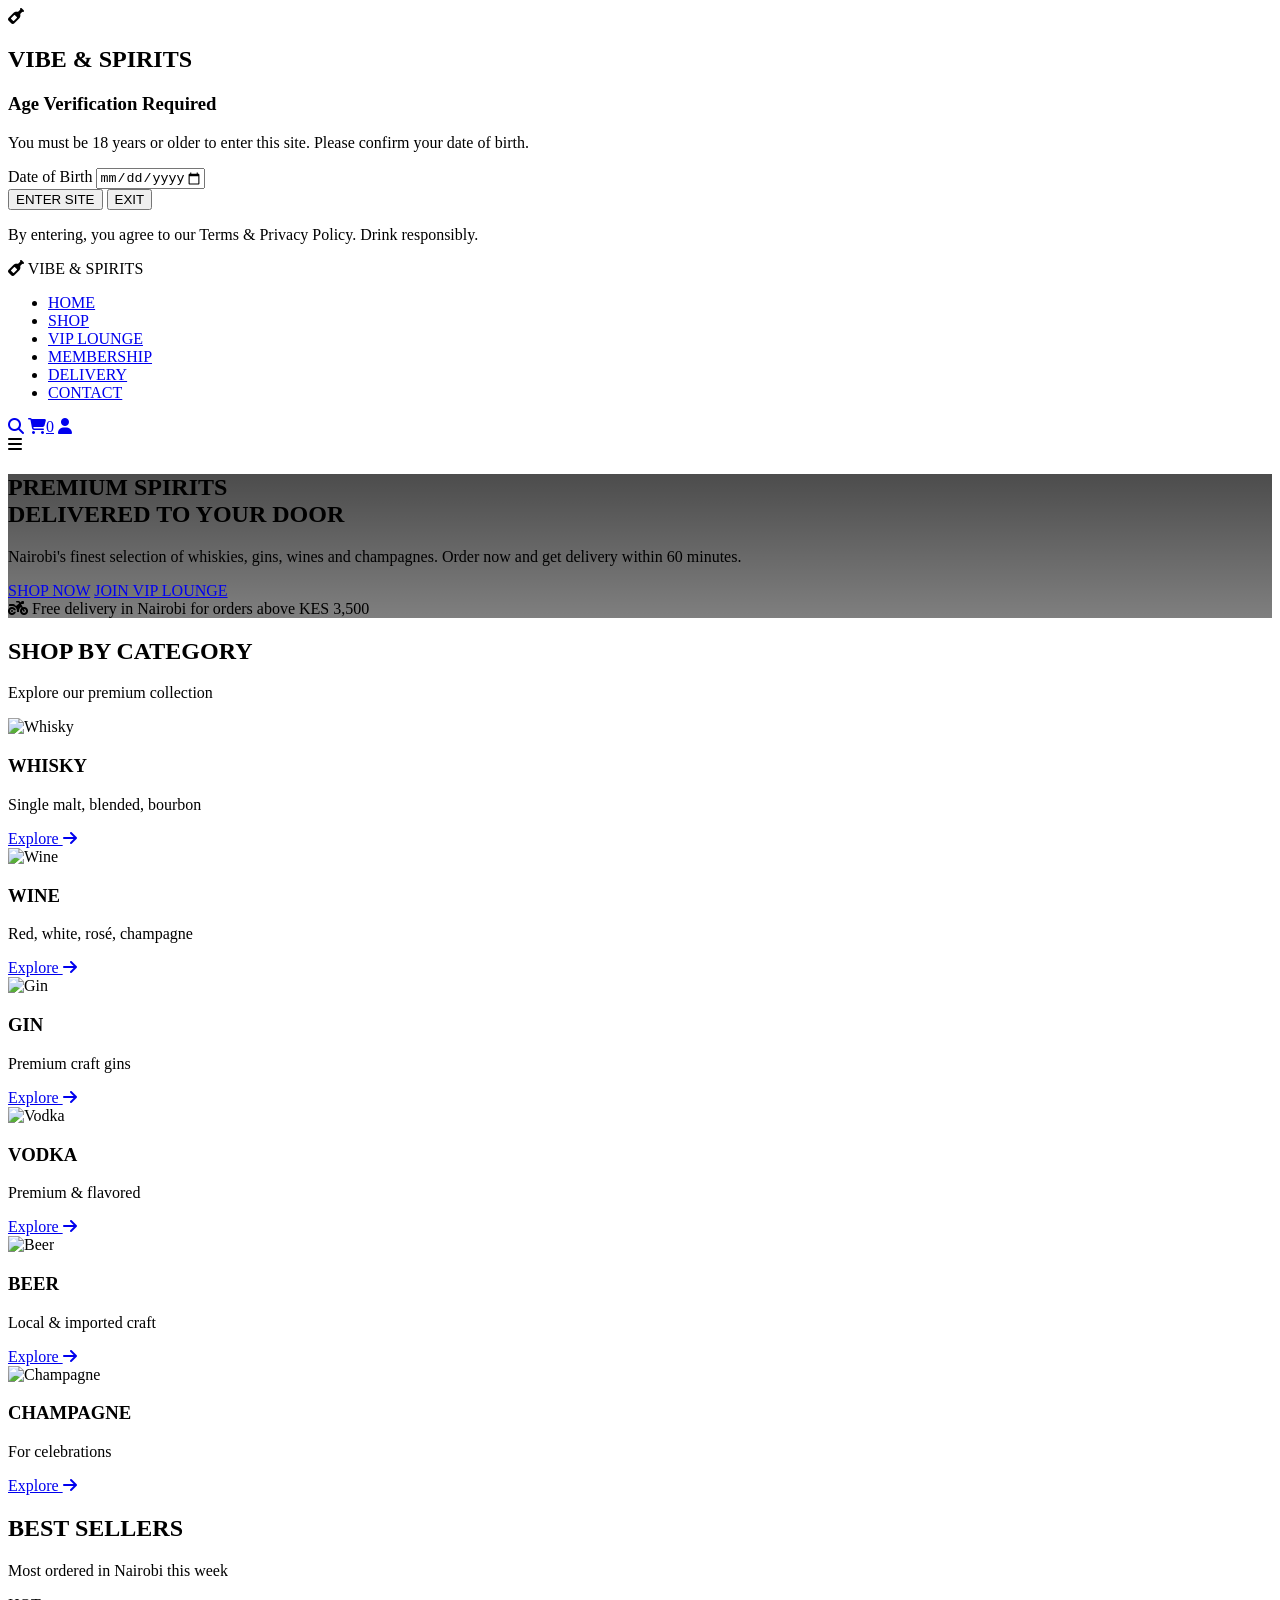
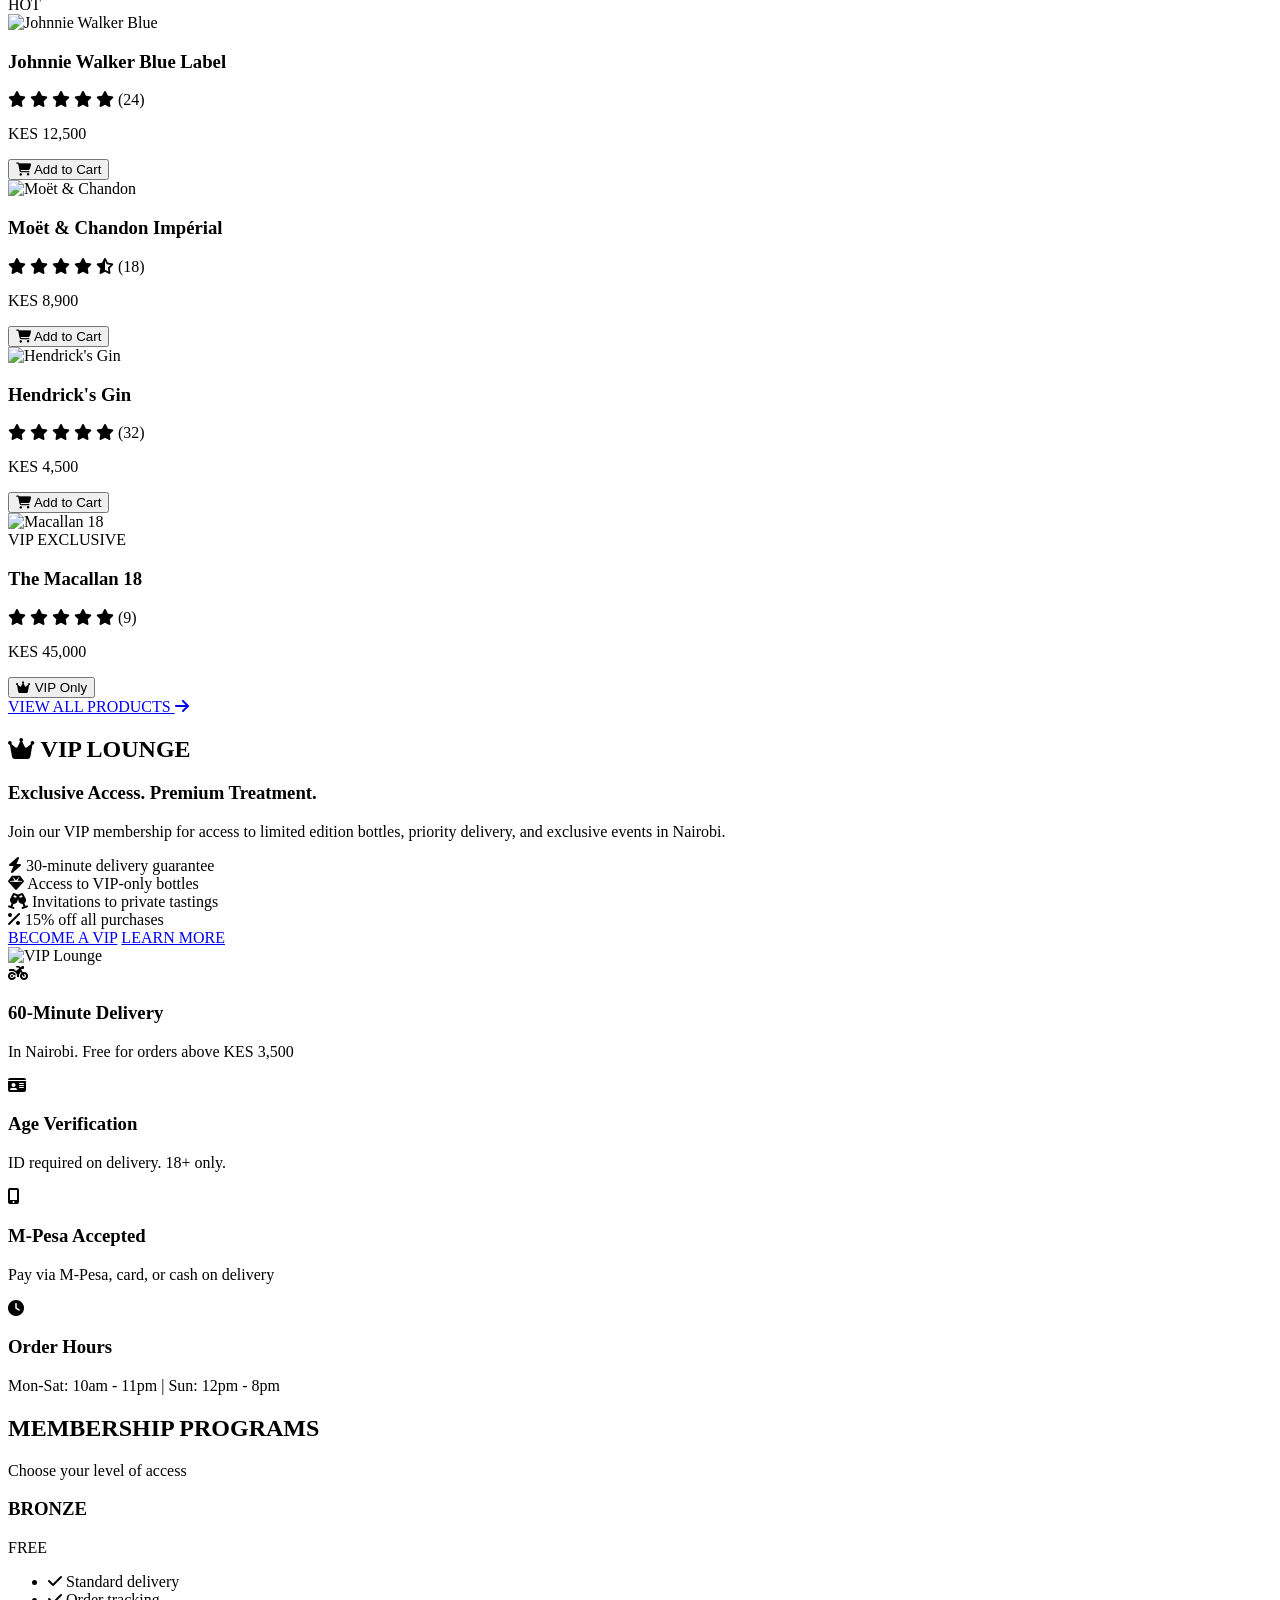
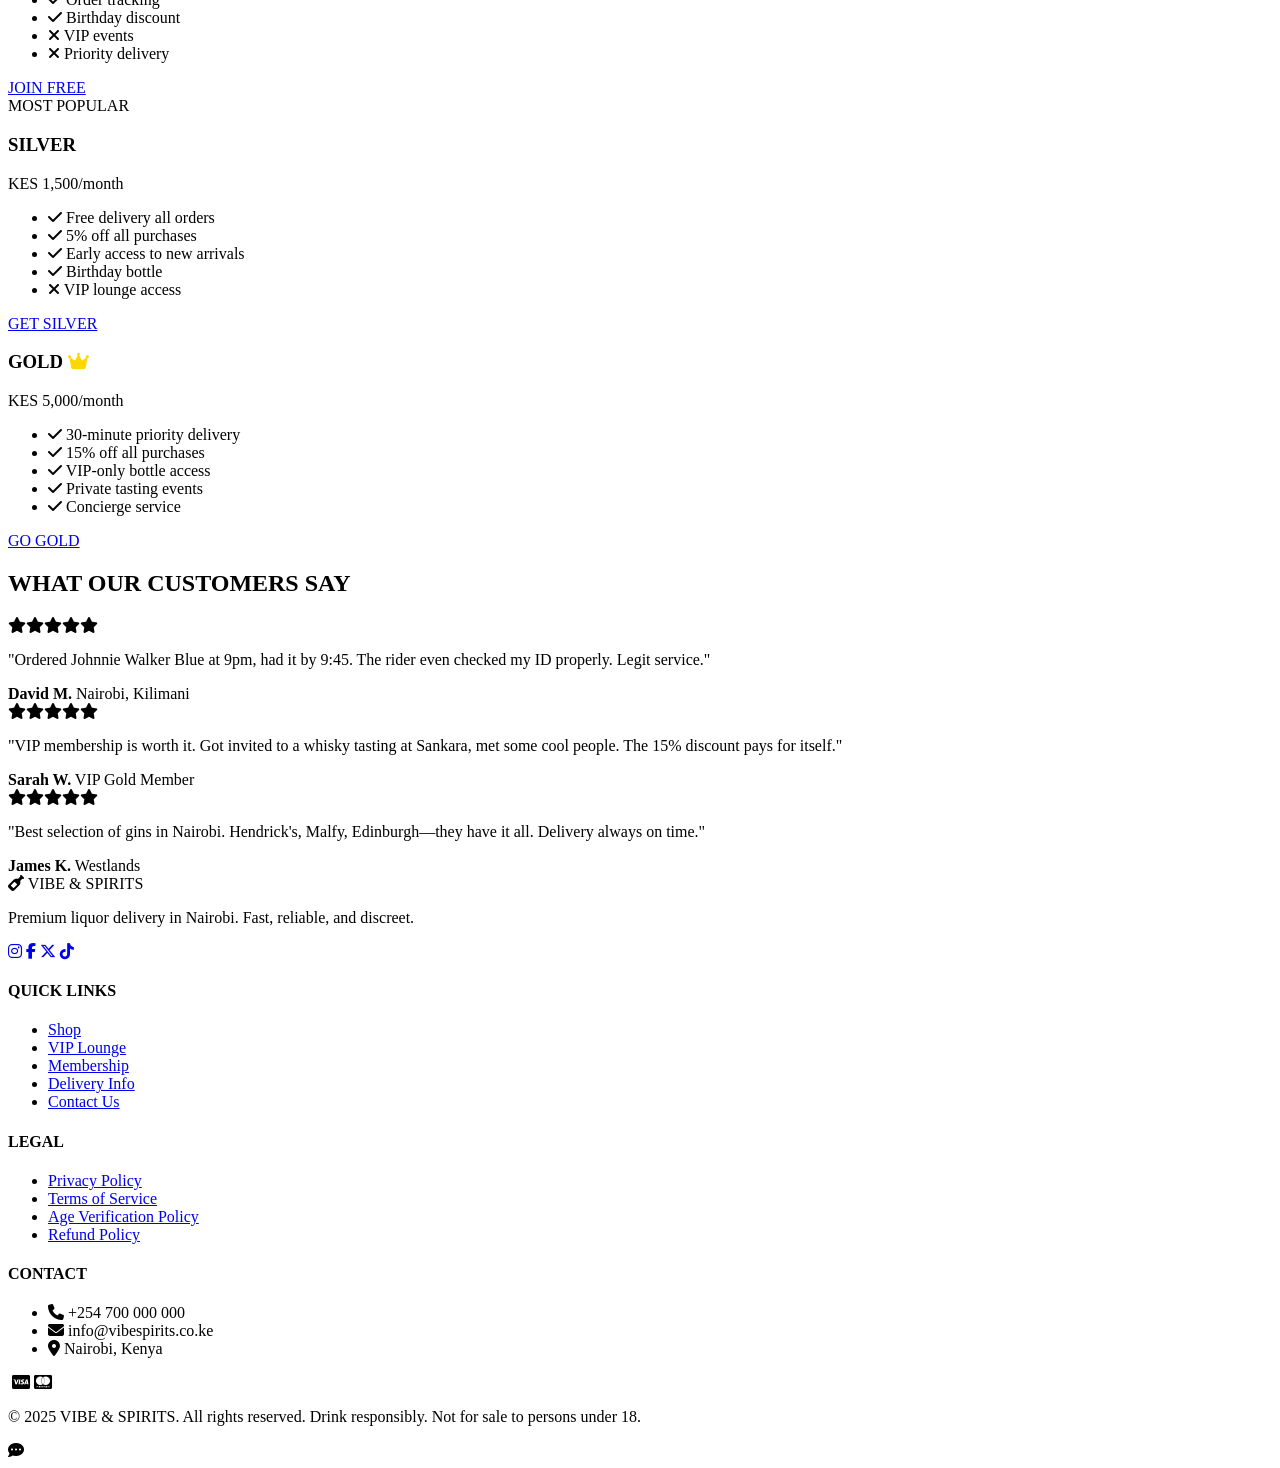
==== index.html @ 9385e5cc "Add initial HTML structure for liquor delivery site" ====
<!DOCTYPE html>
<html lang="en">
<head>
    <meta charset="UTF-8">
    <meta name="viewport" content="width=device-width, initial-scale=1.0">
    <title>VIBE & SPIRITS - Premium Liquor Delivery Nairobi</title>
    <link rel="stylesheet" href="styles.css">
    <!-- Font Awesome for icons -->
    <link rel="stylesheet" href="https://cdnjs.cloudflare.com/ajax/libs/font-awesome/6.4.0/css/all.min.css">
    <!-- Google Fonts for typography -->
    <link href="https://fonts.googleapis.com/css2?family=Playfair+Display:wght@400;700;900&family=Montserrat:wght@300;400;600;700&display=swap" rel="stylesheet">
</head>
<body>
    <!-- AGE VERIFICATION MODAL - Non-negotiable for liquor sites -->
    <div id="ageModal" class="modal">
        <div class="modal-content">
            <div class="modal-logo">
                <i class="fas fa-wine-bottle"></i>
                <h2>VIBE & SPIRITS</h2>
            </div>
            <h3>Age Verification Required</h3>
            <p>You must be 18 years or older to enter this site. Please confirm your date of birth.</p>
            
            <div class="dob-input">
                <label for="dob">Date of Birth</label>
                <input type="date" id="dob" max="2025-12-31">
            </div>
            
            <div class="modal-buttons">
                <button onclick="verifyAge()" class="btn-primary">ENTER SITE</button>
                <button onclick="window.location.href='https://www.google.com'" class="btn-secondary">EXIT</button>
            </div>
            
            <p class="legal-note">By entering, you agree to our Terms & Privacy Policy. Drink responsibly.</p>
        </div>
    </div>

    <!-- NAVIGATION BAR -->
    <nav class="navbar">
        <div class="nav-container">
            <div class="logo">
                <i class="fas fa-wine-bottle"></i>
                <span>VIBE & SPIRITS</span>
            </div>
            
            <div class="nav-menu" id="navMenu">
                <ul>
                    <li><a href="index.html" class="active">HOME</a></li>
                    <li><a href="shop.html">SHOP</a></li>
                    <li><a href="vip.html">VIP LOUNGE</a></li>
                    <li><a href="membership.html">MEMBERSHIP</a></li>
                    <li><a href="delivery.html">DELIVERY</a></li>
                    <li><a href="contact.html">CONTACT</a></li>
                </ul>
            </div>
            
            <div class="nav-icons">
                <a href="#" class="icon-link"><i class="fas fa-search"></i></a>
                <a href="cart.html" class="icon-link"><i class="fas fa-shopping-cart"></i><span class="cart-count">0</span></a>
                <a href="account.html" class="icon-link"><i class="fas fa-user"></i></a>
                <div class="hamburger" onclick="toggleMenu()">
                    <i class="fas fa-bars"></i>
                </div>
            </div>
        </div>
    </nav>

    <!-- HERO SECTION WITH BACKGROUND IMAGE (Will be dynamic from backend) -->
    <section class="hero" style="background-image: linear-gradient(rgba(0,0,0,0.7), rgba(0,0,0,0.5)), url('https://images.unsplash.com/photo-1569529465841-dfecdab7503b?ixlib=rb-4.0.3&ixid=M3wxMjA3fDB8MHxwaG90by1wYWdlfHx8fGVufDB8fHx8fA%3D%3D&auto=format&fit=crop&w=2070&q=80');">
        <div class="hero-content">
            <h1>PREMIUM SPIRITS<br>DELIVERED TO YOUR DOOR</h1>
            <p>Nairobi's finest selection of whiskies, gins, wines and champagnes. Order now and get delivery within 60 minutes.</p>
            <div class="hero-buttons">
                <a href="shop.html" class="btn-hero-primary">SHOP NOW</a>
                <a href="membership.html" class="btn-hero-secondary">JOIN VIP LOUNGE</a>
            </div>
            <div class="delivery-badge">
                <i class="fas fa-motorcycle"></i>
                <span>Free delivery in Nairobi for orders above KES 3,500</span>
            </div>
        </div>
    </section>

    <!-- FEATURED CATEGORIES SECTION -->
    <section class="categories">
        <div class="container">
            <div class="section-header">
                <h2>SHOP BY CATEGORY</h2>
                <p>Explore our premium collection</p>
            </div>
            
            <div class="category-grid">
                <div class="category-card">
                    <img src="https://images.unsplash.com/photo-1614313517658-77e6245f1f2f?ixlib=rb-4.0.3&ixid=M3wxMjA3fDB8MHxwaG90by1wYWdlfHx8fGVufDB8fHx8fA%3D%3D&auto=format&fit=crop&w=1974&q=80" alt="Whisky">
                    <h3>WHISKY</h3>
                    <p>Single malt, blended, bourbon</p>
                    <a href="shop.html?category=whisky" class="category-link">Explore <i class="fas fa-arrow-right"></i></a>
                </div>
                
                <div class="category-card">
                    <img src="https://images.unsplash.com/photo-1614511907449-4641b2970b22?ixlib=rb-4.0.3&ixid=M3wxMjA3fDB8MHxwaG90by1wYWdlfHx8fGVufDB8fHx8fA%3D%3D&auto=format&fit=crop&w=2070&q=80" alt="Wine">
                    <h3>WINE</h3>
                    <p>Red, white, rosé, champagne</p>
                    <a href="shop.html?category=wine" class="category-link">Explore <i class="fas fa-arrow-right"></i></a>
                </div>
                
                <div class="category-card">
                    <img src="https://images.unsplash.com/photo-1615366111998-7f8a8fb0cf9d?ixlib=rb-4.0.3&ixid=M3wxMjA3fDB8MHxwaG90by1wYWdlfHx8fGVufDB8fHx8fA%3D%3D&auto=format&fit=crop&w=1974&q=80" alt="Gin">
                    <h3>GIN</h3>
                    <p>Premium craft gins</p>
                    <a href="shop.html?category=gin" class="category-link">Explore <i class="fas fa-arrow-right"></i></a>
                </div>
                
                <div class="category-card">
                    <img src="https://images.unsplash.com/photo-1607762922523-3c1b6925e8c5?ixlib=rb-4.0.3&ixid=M3wxMjA3fDB8MHxwaG90by1wYWdlfHx8fGVufDB8fHx8fA%3D%3D&auto=format&fit=crop&w=2070&q=80" alt="Vodka">
                    <h3>VODKA</h3>
                    <p>Premium & flavored</p>
                    <a href="shop.html?category=vodka" class="category-link">Explore <i class="fas fa-arrow-right"></i></a>
                </div>
                
                <div class="category-card">
                    <img src="https://images.unsplash.com/photo-1578911373434-0cb395d2cbfb?ixlib=rb-4.0.3&ixid=M3wxMjA3fDB8MHxwaG90by1wYWdlfHx8fGVufDB8fHx8fA%3D%3D&auto=format&fit=crop&w=1974&q=80" alt="Beer">
                    <h3>BEER</h3>
                    <p>Local & imported craft</p>
                    <a href="shop.html?category=beer" class="category-link">Explore <i class="fas fa-arrow-right"></i></a>
                </div>
                
                <div class="category-card">
                    <img src="https://images.unsplash.com/photo-1578911595545-a1f5f9e42b6f?ixlib=rb-4.0.3&ixid=M3wxMjA3fDB8MHxwaG90by1wYWdlfHx8fGVufDB8fHx8fA%3D%3D&auto=format&fit=crop&w=1974&q=80" alt="Champagne">
                    <h3>CHAMPAGNE</h3>
                    <p>For celebrations</p>
                    <a href="shop.html?category=champagne" class="category-link">Explore <i class="fas fa-arrow-right"></i></a>
                </div>
            </div>
        </div>
    </section>

    <!-- FEATURED PRODUCTS SECTION (Will pull from backend) -->
    <section class="featured-products">
        <div class="container">
            <div class="section-header">
                <h2>BEST SELLERS</h2>
                <p>Most ordered in Nairobi this week</p>
            </div>
            
            <div class="products-grid" id="featuredProducts">
                <!-- Products will be loaded dynamically from backend -->
                <div class="product-card">
                    <div class="product-badge">HOT</div>
                    <img src="https://images.unsplash.com/photo-1586141625512-713dd6a738b9?ixlib=rb-4.0.3&ixid=M3wxMjA3fDB8MHxwaG90by1wYWdlfHx8fGVufDB8fHx8fA%3D%3D&auto=format&fit=crop&w=1974&q=80" alt="Johnnie Walker Blue">
                    <h3>Johnnie Walker Blue Label</h3>
                    <div class="rating">
                        <i class="fas fa-star"></i>
                        <i class="fas fa-star"></i>
                        <i class="fas fa-star"></i>
                        <i class="fas fa-star"></i>
                        <i class="fas fa-star"></i>
                        <span>(24)</span>
                    </div>
                    <p class="price">KES 12,500</p>
                    <button class="add-to-cart" onclick="addToCart(1)"><i class="fas fa-shopping-cart"></i> Add to Cart</button>
                </div>
                
                <div class="product-card">
                    <img src="https://images.unsplash.com/photo-1629834887995-24425f52d70e?ixlib=rb-4.0.3&ixid=M3wxMjA3fDB8MHxwaG90by1wYWdlfHx8fGVufDB8fHx8fA%3D%3D&auto=format&fit=crop&w=1965&q=80" alt="Moët & Chandon">
                    <h3>Moët & Chandon Impérial</h3>
                    <div class="rating">
                        <i class="fas fa-star"></i>
                        <i class="fas fa-star"></i>
                        <i class="fas fa-star"></i>
                        <i class="fas fa-star"></i>
                        <i class="fas fa-star-half-alt"></i>
                        <span>(18)</span>
                    </div>
                    <p class="price">KES 8,900</p>
                    <button class="add-to-cart" onclick="addToCart(2)"><i class="fas fa-shopping-cart"></i> Add to Cart</button>
                </div>
                
                <div class="product-card">
                    <img src="https://images.pexels.com/photos/4394858/pexels-photo-4394858.jpeg?auto=compress&cs=tinysrgb&w=1260&h=750&dpr=2" alt="Hendrick's Gin">
                    <h3>Hendrick's Gin</h3>
                    <div class="rating">
                        <i class="fas fa-star"></i>
                        <i class="fas fa-star"></i>
                        <i class="fas fa-star"></i>
                        <i class="fas fa-star"></i>
                        <i class="fas fa-star"></i>
                        <span>(32)</span>
                    </div>
                    <p class="price">KES 4,500</p>
                    <button class="add-to-cart" onclick="addToCart(3)"><i class="fas fa-shopping-cart"></i> Add to Cart</button>
                </div>
                
                <div class="product-card">
                    <img src="https://images.unsplash.com/photo-1582813760690-61c2b9e1a39b?ixlib=rb-4.0.3&ixid=M3wxMjA3fDB8MHxwaG90by1wYWdlfHx8fGVufDB8fHx8fA%3D%3D&auto=format&fit=crop&w=1974&q=80" alt="Macallan 18">
                    <div class="product-badge vip">VIP EXCLUSIVE</div>
                    <h3>The Macallan 18</h3>
                    <div class="rating">
                        <i class="fas fa-star"></i>
                        <i class="fas fa-star"></i>
                        <i class="fas fa-star"></i>
                        <i class="fas fa-star"></i>
                        <i class="fas fa-star"></i>
                        <span>(9)</span>
                    </div>
                    <p class="price">KES 45,000</p>
                    <button class="add-to-cart vip-btn" onclick="window.location.href='vip.html'"><i class="fas fa-crown"></i> VIP Only</button>
                </div>
            </div>
            
            <div class="view-all">
                <a href="shop.html" class="btn-outline">VIEW ALL PRODUCTS <i class="fas fa-arrow-right"></i></a>
            </div>
        </div>
    </section>

    <!-- VIP LOUNGE PREVIEW -->
    <section class="vip-preview">
        <div class="vip-content">
            <div class="vip-text">
                <h2><i class="fas fa-crown"></i> VIP LOUNGE</h2>
                <h3>Exclusive Access. Premium Treatment.</h3>
                <p>Join our VIP membership for access to limited edition bottles, priority delivery, and exclusive events in Nairobi.</p>
                
                <div class="vip-benefits">
                    <div class="benefit">
                        <i class="fas fa-bolt"></i>
                        <span>30-minute delivery guarantee</span>
                    </div>
                    <div class="benefit">
                        <i class="fas fa-gem"></i>
                        <span>Access to VIP-only bottles</span>
                    </div>
                    <div class="benefit">
                        <i class="fas fa-glass-cheers"></i>
                        <span>Invitations to private tastings</span>
                    </div>
                    <div class="benefit">
                        <i class="fas fa-percent"></i>
                        <span>15% off all purchases</span>
                    </div>
                </div>
                
                <div class="vip-buttons">
                    <a href="membership.html" class="btn-vip">BECOME A VIP</a>
                    <a href="vip.html" class="btn-vip-outline">LEARN MORE</a>
                </div>
            </div>
            <div class="vip-image">
                <img src="https://images.unsplash.com/photo-1569529465841-dfecdab7503b?ixlib=rb-4.0.3&ixid=M3wxMjA3fDB8MHxwaG90by1wYWdlfHx8fGVufDB8fHx8fA%3D%3D&auto=format&fit=crop&w=2070&q=80" alt="VIP Lounge">
            </div>
        </div>
    </section>

    <!-- DELIVERY INFO SECTION -->
    <section class="delivery-info">
        <div class="container">
            <div class="info-grid">
                <div class="info-card">
                    <i class="fas fa-motorcycle"></i>
                    <h3>60-Minute Delivery</h3>
                    <p>In Nairobi. Free for orders above KES 3,500</p>
                </div>
                
                <div class="info-card">
                    <i class="fas fa-id-card"></i>
                    <h3>Age Verification</h3>
                    <p>ID required on delivery. 18+ only.</p>
                </div>
                
                <div class="info-card">
                    <i class="fas fa-mobile-alt"></i>
                    <h3>M-Pesa Accepted</h3>
                    <p>Pay via M-Pesa, card, or cash on delivery</p>
                </div>
                
                <div class="info-card">
                    <i class="fas fa-clock"></i>
                    <h3>Order Hours</h3>
                    <p>Mon-Sat: 10am - 11pm | Sun: 12pm - 8pm</p>
                </div>
            </div>
        </div>
    </section>

    <!-- MEMBERSHIP LEVELS -->
    <section class="membership-levels">
        <div class="container">
            <div class="section-header">
                <h2>MEMBERSHIP PROGRAMS</h2>
                <p>Choose your level of access</p>
            </div>
            
            <div class="membership-grid">
                <div class="membership-card">
                    <h3>BRONZE</h3>
                    <div class="price">FREE</div>
                    <ul>
                        <li><i class="fas fa-check"></i> Standard delivery</li>
                        <li><i class="fas fa-check"></i> Order tracking</li>
                        <li><i class="fas fa-check"></i> Birthday discount</li>
                        <li><i class="fas fa-times"></i> VIP events</li>
                        <li><i class="fas fa-times"></i> Priority delivery</li>
                    </ul>
                    <a href="signup.html" class="btn-membership">JOIN FREE</a>
                </div>
                
                <div class="membership-card featured">
                    <div class="popular-badge">MOST POPULAR</div>
                    <h3>SILVER</h3>
                    <div class="price">KES 1,500<span>/month</span></div>
                    <ul>
                        <li><i class="fas fa-check"></i> Free delivery all orders</li>
                        <li><i class="fas fa-check"></i> 5% off all purchases</li>
                        <li><i class="fas fa-check"></i> Early access to new arrivals</li>
                        <li><i class="fas fa-check"></i> Birthday bottle</li>
                        <li><i class="fas fa-times"></i> VIP lounge access</li>
                    </ul>
                    <a href="signup.html?plan=silver" class="btn-membership featured-btn">GET SILVER</a>
                </div>
                
                <div class="membership-card">
                    <h3>GOLD <i class="fas fa-crown" style="color: gold;"></i></h3>
                    <div class="price">KES 5,000<span>/month</span></div>
                    <ul>
                        <li><i class="fas fa-check"></i> 30-minute priority delivery</li>
                        <li><i class="fas fa-check"></i> 15% off all purchases</li>
                        <li><i class="fas fa-check"></i> VIP-only bottle access</li>
                        <li><i class="fas fa-check"></i> Private tasting events</li>
                        <li><i class="fas fa-check"></i> Concierge service</li>
                    </ul>
                    <a href="signup.html?plan=gold" class="btn-membership">GO GOLD</a>
                </div>
            </div>
        </div>
    </section>

    <!-- TESTIMONIALS -->
    <section class="testimonials">
        <div class="container">
            <div class="section-header">
                <h2>WHAT OUR CUSTOMERS SAY</h2>
            </div>
            
            <div class="testimonial-grid">
                <div class="testimonial-card">
                    <div class="stars">
                        <i class="fas fa-star"></i><i class="fas fa-star"></i><i class="fas fa-star"></i><i class="fas fa-star"></i><i class="fas fa-star"></i>
                    </div>
                    <p>"Ordered Johnnie Walker Blue at 9pm, had it by 9:45. The rider even checked my ID properly. Legit service."</p>
                    <div class="customer">
                        <strong>David M.</strong>
                        <span>Nairobi, Kilimani</span>
                    </div>
                </div>
                
                <div class="testimonial-card">
                    <div class="stars">
                        <i class="fas fa-star"></i><i class="fas fa-star"></i><i class="fas fa-star"></i><i class="fas fa-star"></i><i class="fas fa-star"></i>
                    </div>
                    <p>"VIP membership is worth it. Got invited to a whisky tasting at Sankara, met some cool people. The 15% discount pays for itself."</p>
                    <div class="customer">
                        <strong>Sarah W.</strong>
                        <span>VIP Gold Member</span>
                    </div>
                </div>
                
                <div class="testimonial-card">
                    <div class="stars">
                        <i class="fas fa-star"></i><i class="fas fa-star"></i><i class="fas fa-star"></i><i class="fas fa-star"></i><i class="fas fa-star"></i>
                    </div>
                    <p>"Best selection of gins in Nairobi. Hendrick's, Malfy, Edinburgh—they have it all. Delivery always on time."</p>
                    <div class="customer">
                        <strong>James K.</strong>
                        <span>Westlands</span>
                    </div>
                </div>
            </div>
        </div>
    </section>

    <!-- FOOTER -->
    <footer class="footer">
        <div class="container">
            <div class="footer-grid">
                <div class="footer-col">
                    <div class="footer-logo">
                        <i class="fas fa-wine-bottle"></i>
                        <span>VIBE & SPIRITS</span>
                    </div>
                    <p>Premium liquor delivery in Nairobi. Fast, reliable, and discreet.</p>
                    <div class="social-links">
                        <a href="#"><i class="fab fa-instagram"></i></a>
                        <a href="#"><i class="fab fa-facebook-f"></i></a>
                        <a href="#"><i class="fab fa-x-twitter"></i></a>
                        <a href="#"><i class="fab fa-tiktok"></i></a>
                    </div>
                </div>
                
                <div class="footer-col">
                    <h4>QUICK LINKS</h4>
                    <ul>
                        <li><a href="shop.html">Shop</a></li>
                        <li><a href="vip.html">VIP Lounge</a></li>
                        <li><a href="membership.html">Membership</a></li>
                        <li><a href="delivery.html">Delivery Info</a></li>
                        <li><a href="contact.html">Contact Us</a></li>
                    </ul>
                </div>
                
                <div class="footer-col">
                    <h4>LEGAL</h4>
                    <ul>
                        <li><a href="#">Privacy Policy</a></li>
                        <li><a href="#">Terms of Service</a></li>
                        <li><a href="#">Age Verification Policy</a></li>
                        <li><a href="#">Refund Policy</a></li>
                    </ul>
                </div>
                
                <div class="footer-col">
                    <h4>CONTACT</h4>
                    <ul>
                        <li><i class="fas fa-phone"></i> +254 700 000 000</li>
                        <li><i class="fas fa-envelope"></i> info@vibespirits.co.ke</li>
                        <li><i class="fas fa-map-marker-alt"></i> Nairobi, Kenya</li>
                    </ul>
                    <div class="payment-methods">
                        <i class="fab fa-cc-mpesa"></i>
                        <i class="fab fa-cc-visa"></i>
                        <i class="fab fa-cc-mastercard"></i>
                    </div>
                </div>
            </div>
            
            <div class="footer-bottom">
                <p>© 2025 VIBE & SPIRITS. All rights reserved. Drink responsibly. Not for sale to persons under 18.</p>
            </div>
        </div>
    </footer>

    <!-- CHATBOT (For quick orders) -->
    <div class="chatbot" onclick="openChat()">
        <i class="fas fa-comment-dots"></i>
    </div>

    <script src="script.js"></script>
</body>
</html>
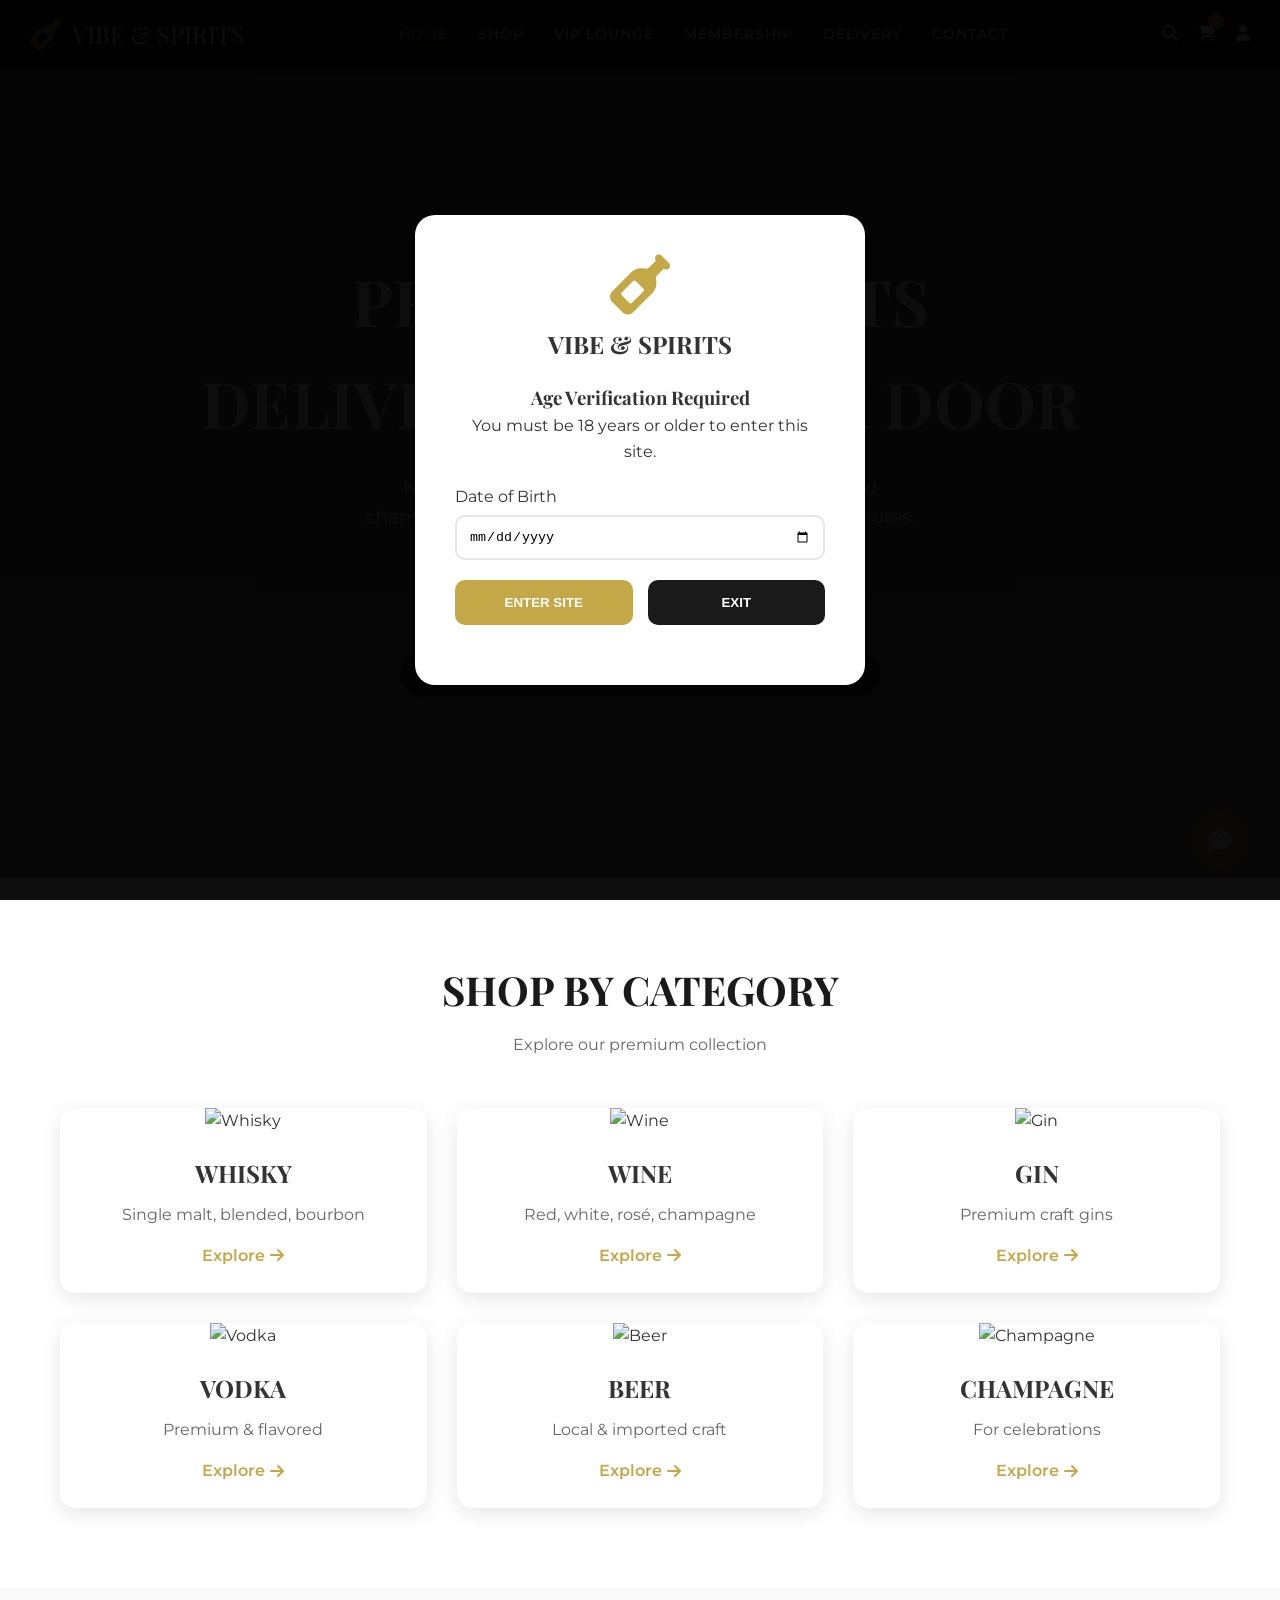
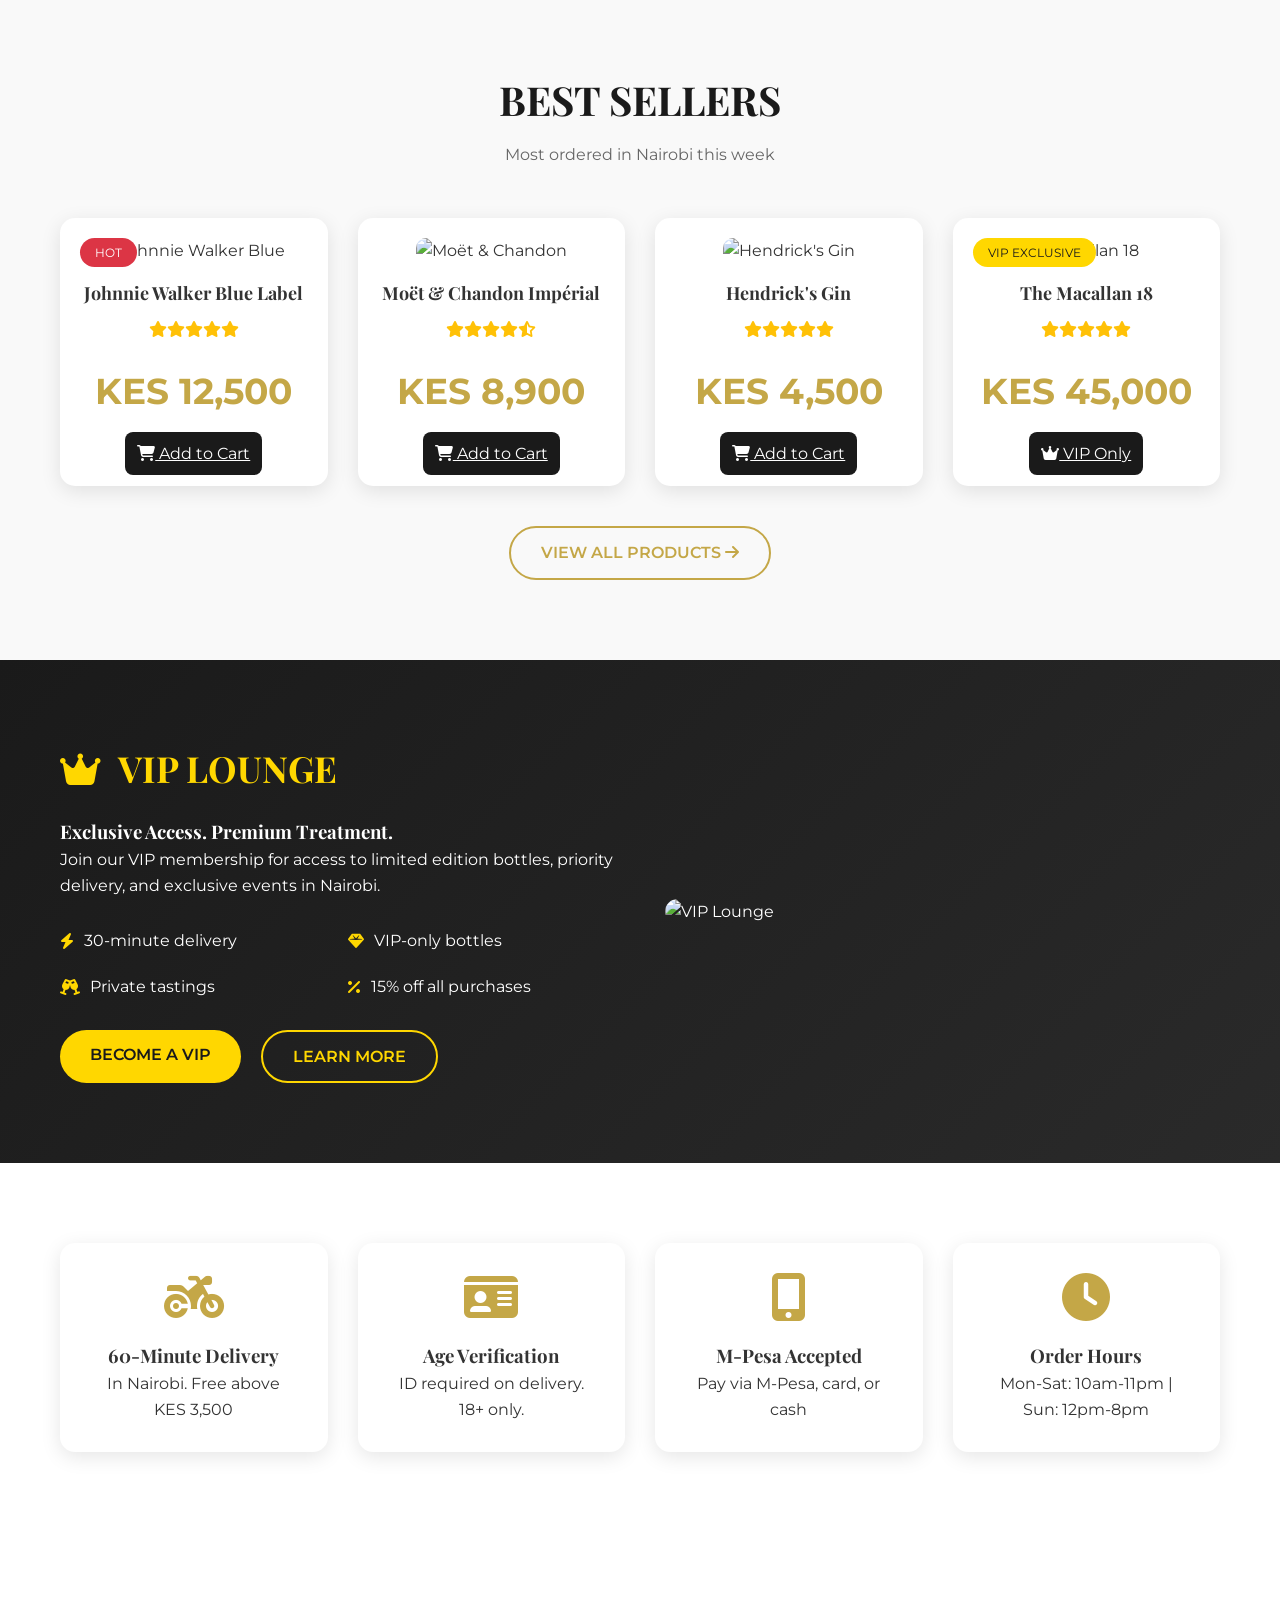
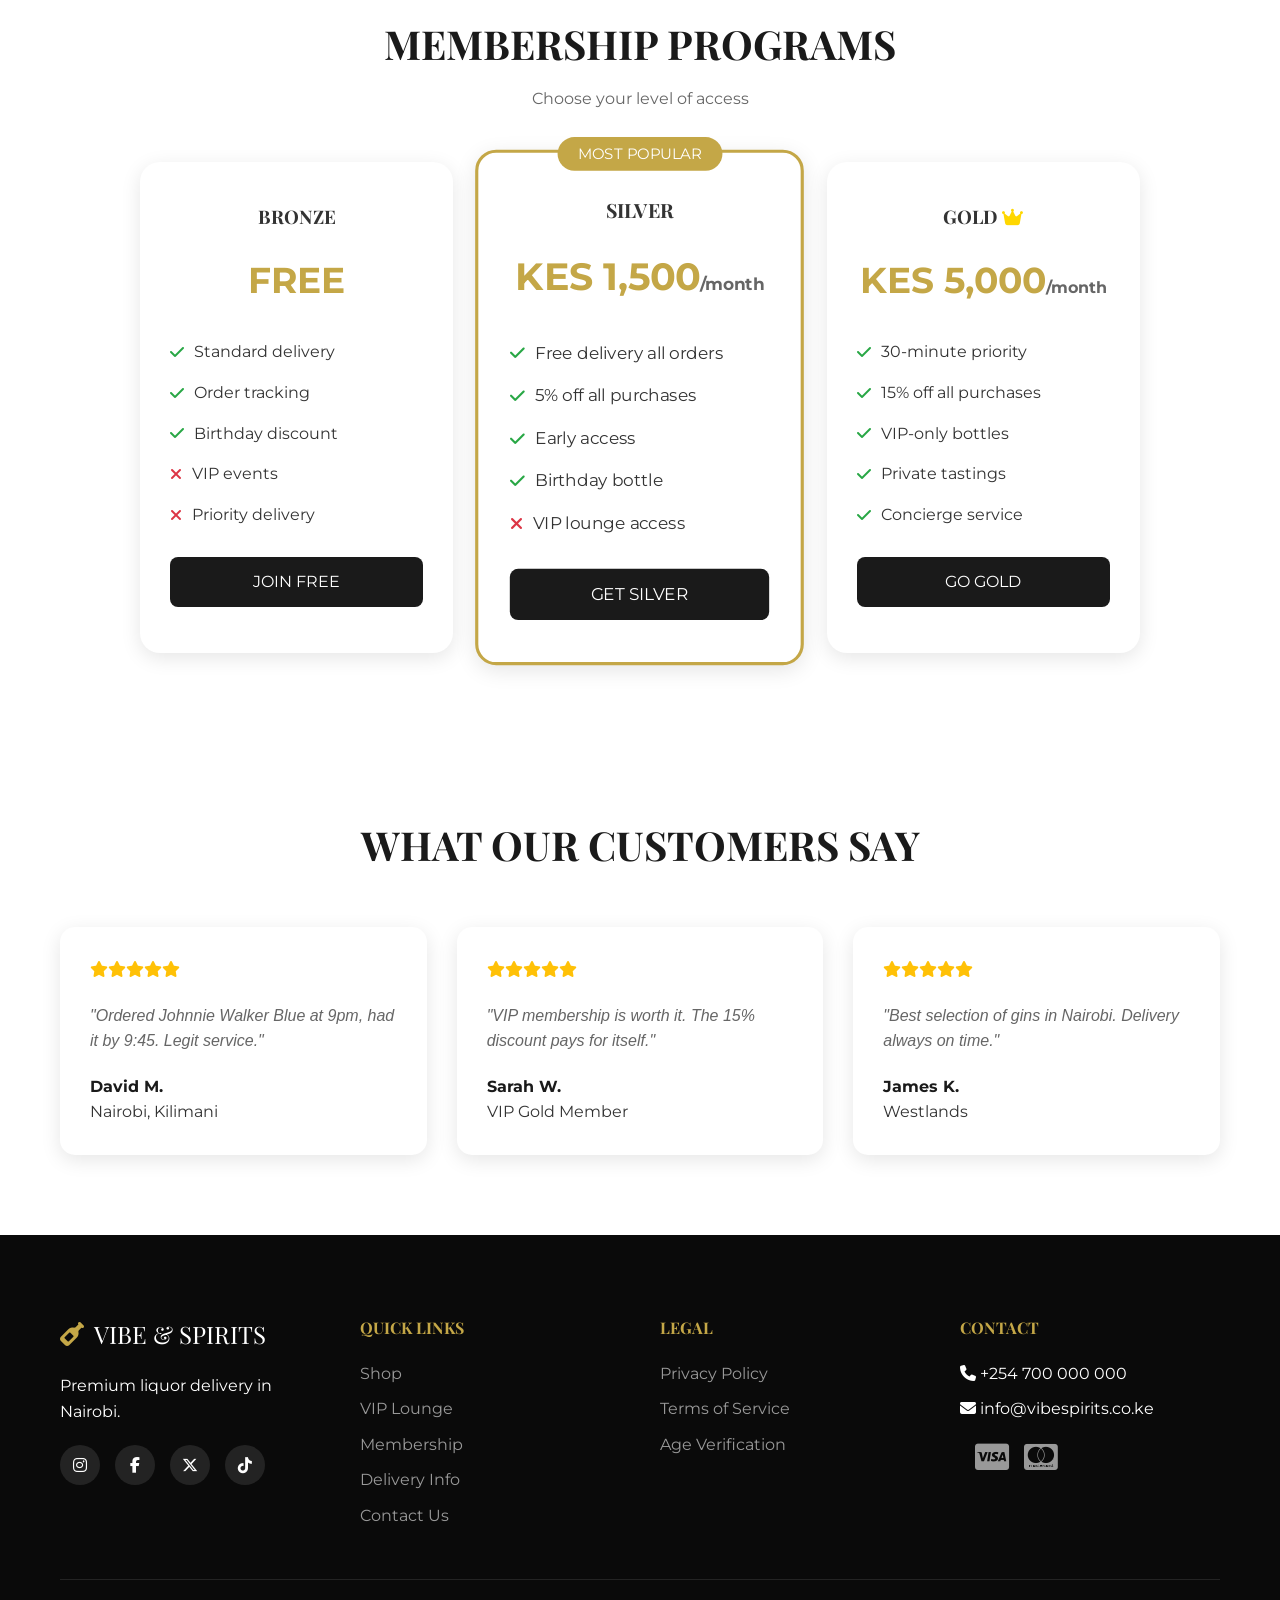
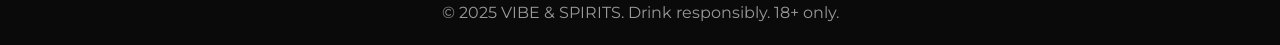
==== commit 86dce4b6: "Refactor HTML comments and image sizes for categories" ====
--- a/index.html
+++ b/index.html
@@ -7,11 +7,11 @@
     <link rel="stylesheet" href="styles.css">
     <!-- Font Awesome for icons -->
     <link rel="stylesheet" href="https://cdnjs.cloudflare.com/ajax/libs/font-awesome/6.4.0/css/all.min.css">
-    <!-- Google Fonts for typography -->
+    <!-- Google Fonts -->
     <link href="https://fonts.googleapis.com/css2?family=Playfair+Display:wght@400;700;900&family=Montserrat:wght@300;400;600;700&display=swap" rel="stylesheet">
 </head>
 <body>
-    <!-- AGE VERIFICATION MODAL - Non-negotiable for liquor sites -->
+    <!-- AGE VERIFICATION MODAL -->
     <div id="ageModal" class="modal">
         <div class="modal-content">
             <div class="modal-logo">
@@ -19,23 +19,21 @@
                 <h2>VIBE & SPIRITS</h2>
             </div>
             <h3>Age Verification Required</h3>
-            <p>You must be 18 years or older to enter this site. Please confirm your date of birth.</p>
+            <p>You must be 18 years or older to enter this site.</p>
             
             <div class="dob-input">
                 <label for="dob">Date of Birth</label>
-                <input type="date" id="dob" max="2025-12-31">
+                <input type="date" id="dob">
             </div>
             
             <div class="modal-buttons">
                 <button onclick="verifyAge()" class="btn-primary">ENTER SITE</button>
                 <button onclick="window.location.href='https://www.google.com'" class="btn-secondary">EXIT</button>
             </div>
-            
-            <p class="legal-note">By entering, you agree to our Terms & Privacy Policy. Drink responsibly.</p>
         </div>
     </div>
 
-    <!-- NAVIGATION BAR -->
+    <!-- NAVIGATION -->
     <nav class="navbar">
         <div class="nav-container">
             <div class="logo">
@@ -55,7 +53,7 @@
             </div>
             
             <div class="nav-icons">
-                <a href="#" class="icon-link"><i class="fas fa-search"></i></a>
+                <a href="shop.html" class="icon-link"><i class="fas fa-search"></i></a>
                 <a href="cart.html" class="icon-link"><i class="fas fa-shopping-cart"></i><span class="cart-count">0</span></a>
                 <a href="account.html" class="icon-link"><i class="fas fa-user"></i></a>
                 <div class="hamburger" onclick="toggleMenu()">
@@ -65,8 +63,8 @@
         </div>
     </nav>
 
-    <!-- HERO SECTION WITH BACKGROUND IMAGE (Will be dynamic from backend) -->
-    <section class="hero" style="background-image: linear-gradient(rgba(0,0,0,0.7), rgba(0,0,0,0.5)), url('https://images.unsplash.com/photo-1569529465841-dfecdab7503b?ixlib=rb-4.0.3&ixid=M3wxMjA3fDB8MHxwaG90by1wYWdlfHx8fGVufDB8fHx8fA%3D%3D&auto=format&fit=crop&w=2070&q=80');">
+    <!-- HERO SECTION -->
+    <section class="hero" style="background-image: linear-gradient(rgba(0,0,0,0.7), rgba(0,0,0,0.5)), url('https://images.unsplash.com/photo-1569529465841-dfecdab7503b?ixlib=rb-4.0.3&auto=format&fit=crop&w=2070&q=80');">
         <div class="hero-content">
             <h1>PREMIUM SPIRITS<br>DELIVERED TO YOUR DOOR</h1>
             <p>Nairobi's finest selection of whiskies, gins, wines and champagnes. Order now and get delivery within 60 minutes.</p>
@@ -81,7 +79,7 @@
         </div>
     </section>
 
-    <!-- FEATURED CATEGORIES SECTION -->
+    <!-- CATEGORIES SECTION -->
     <section class="categories">
         <div class="container">
             <div class="section-header">
@@ -91,42 +89,42 @@
             
             <div class="category-grid">
                 <div class="category-card">
-                    <img src="https://images.unsplash.com/photo-1614313517658-77e6245f1f2f?ixlib=rb-4.0.3&ixid=M3wxMjA3fDB8MHxwaG90by1wYWdlfHx8fGVufDB8fHx8fA%3D%3D&auto=format&fit=crop&w=1974&q=80" alt="Whisky">
+                    <img src="https://images.unsplash.com/photo-1614313517658-77e6245f1f2f?ixlib=rb-4.0.3&auto=format&fit=crop&w=500&q=80" alt="Whisky">
                     <h3>WHISKY</h3>
                     <p>Single malt, blended, bourbon</p>
                     <a href="shop.html?category=whisky" class="category-link">Explore <i class="fas fa-arrow-right"></i></a>
                 </div>
                 
                 <div class="category-card">
-                    <img src="https://images.unsplash.com/photo-1614511907449-4641b2970b22?ixlib=rb-4.0.3&ixid=M3wxMjA3fDB8MHxwaG90by1wYWdlfHx8fGVufDB8fHx8fA%3D%3D&auto=format&fit=crop&w=2070&q=80" alt="Wine">
+                    <img src="https://images.unsplash.com/photo-1614511907449-4641b2970b22?ixlib=rb-4.0.3&auto=format&fit=crop&w=500&q=80" alt="Wine">
                     <h3>WINE</h3>
                     <p>Red, white, rosé, champagne</p>
                     <a href="shop.html?category=wine" class="category-link">Explore <i class="fas fa-arrow-right"></i></a>
                 </div>
                 
                 <div class="category-card">
-                    <img src="https://images.unsplash.com/photo-1615366111998-7f8a8fb0cf9d?ixlib=rb-4.0.3&ixid=M3wxMjA3fDB8MHxwaG90by1wYWdlfHx8fGVufDB8fHx8fA%3D%3D&auto=format&fit=crop&w=1974&q=80" alt="Gin">
+                    <img src="https://images.unsplash.com/photo-1615366111998-7f8a8fb0cf9d?ixlib=rb-4.0.3&auto=format&fit=crop&w=500&q=80" alt="Gin">
                     <h3>GIN</h3>
                     <p>Premium craft gins</p>
                     <a href="shop.html?category=gin" class="category-link">Explore <i class="fas fa-arrow-right"></i></a>
                 </div>
                 
                 <div class="category-card">
-                    <img src="https://images.unsplash.com/photo-1607762922523-3c1b6925e8c5?ixlib=rb-4.0.3&ixid=M3wxMjA3fDB8MHxwaG90by1wYWdlfHx8fGVufDB8fHx8fA%3D%3D&auto=format&fit=crop&w=2070&q=80" alt="Vodka">
+                    <img src="https://images.unsplash.com/photo-1607762922523-3c1b6925e8c5?ixlib=rb-4.0.3&auto=format&fit=crop&w=500&q=80" alt="Vodka">
                     <h3>VODKA</h3>
                     <p>Premium & flavored</p>
                     <a href="shop.html?category=vodka" class="category-link">Explore <i class="fas fa-arrow-right"></i></a>
                 </div>
                 
                 <div class="category-card">
-                    <img src="https://images.unsplash.com/photo-1578911373434-0cb395d2cbfb?ixlib=rb-4.0.3&ixid=M3wxMjA3fDB8MHxwaG90by1wYWdlfHx8fGVufDB8fHx8fA%3D%3D&auto=format&fit=crop&w=1974&q=80" alt="Beer">
+                    <img src="https://images.unsplash.com/photo-1578911373434-0cb395d2cbfb?ixlib=rb-4.0.3&auto=format&fit=crop&w=500&q=80" alt="Beer">
                     <h3>BEER</h3>
                     <p>Local & imported craft</p>
                     <a href="shop.html?category=beer" class="category-link">Explore <i class="fas fa-arrow-right"></i></a>
                 </div>
                 
                 <div class="category-card">
-                    <img src="https://images.unsplash.com/photo-1578911595545-a1f5f9e42b6f?ixlib=rb-4.0.3&ixid=M3wxMjA3fDB8MHxwaG90by1wYWdlfHx8fGVufDB8fHx8fA%3D%3D&auto=format&fit=crop&w=1974&q=80" alt="Champagne">
+                    <img src="https://images.unsplash.com/photo-1578911595545-a1f5f9e42b6f?ixlib=rb-4.0.3&auto=format&fit=crop&w=500&q=80" alt="Champagne">
                     <h3>CHAMPAGNE</h3>
                     <p>For celebrations</p>
                     <a href="shop.html?category=champagne" class="category-link">Explore <i class="fas fa-arrow-right"></i></a>
@@ -135,7 +133,7 @@
         </div>
     </section>
 
-    <!-- FEATURED PRODUCTS SECTION (Will pull from backend) -->
+    <!-- FEATURED PRODUCTS -->
     <section class="featured-products">
         <div class="container">
             <div class="section-header">
@@ -143,68 +141,47 @@
                 <p>Most ordered in Nairobi this week</p>
             </div>
             
-            <div class="products-grid" id="featuredProducts">
-                <!-- Products will be loaded dynamically from backend -->
+            <div class="products-grid">
                 <div class="product-card">
                     <div class="product-badge">HOT</div>
-                    <img src="https://images.unsplash.com/photo-1586141625512-713dd6a738b9?ixlib=rb-4.0.3&ixid=M3wxMjA3fDB8MHxwaG90by1wYWdlfHx8fGVufDB8fHx8fA%3D%3D&auto=format&fit=crop&w=1974&q=80" alt="Johnnie Walker Blue">
+                    <img src="https://images.unsplash.com/photo-1586141625512-713dd6a738b9?ixlib=rb-4.0.3&auto=format&fit=crop&w=500&q=80" alt="Johnnie Walker Blue">
                     <h3>Johnnie Walker Blue Label</h3>
                     <div class="rating">
-                        <i class="fas fa-star"></i>
-                        <i class="fas fa-star"></i>
-                        <i class="fas fa-star"></i>
-                        <i class="fas fa-star"></i>
-                        <i class="fas fa-star"></i>
-                        <span>(24)</span>
+                        <i class="fas fa-star"></i><i class="fas fa-star"></i><i class="fas fa-star"></i><i class="fas fa-star"></i><i class="fas fa-star"></i>
                     </div>
                     <p class="price">KES 12,500</p>
-                    <button class="add-to-cart" onclick="addToCart(1)"><i class="fas fa-shopping-cart"></i> Add to Cart</button>
+                    <a href="cart.html" class="add-to-cart"><i class="fas fa-shopping-cart"></i> Add to Cart</a>
                 </div>
                 
                 <div class="product-card">
-                    <img src="https://images.unsplash.com/photo-1629834887995-24425f52d70e?ixlib=rb-4.0.3&ixid=M3wxMjA3fDB8MHxwaG90by1wYWdlfHx8fGVufDB8fHx8fA%3D%3D&auto=format&fit=crop&w=1965&q=80" alt="Moët & Chandon">
+                    <img src="https://images.unsplash.com/photo-1629834887995-24425f52d70e?ixlib=rb-4.0.3&auto=format&fit=crop&w=500&q=80" alt="Moët & Chandon">
                     <h3>Moët & Chandon Impérial</h3>
                     <div class="rating">
-                        <i class="fas fa-star"></i>
-                        <i class="fas fa-star"></i>
-                        <i class="fas fa-star"></i>
-                        <i class="fas fa-star"></i>
-                        <i class="fas fa-star-half-alt"></i>
-                        <span>(18)</span>
+                        <i class="fas fa-star"></i><i class="fas fa-star"></i><i class="fas fa-star"></i><i class="fas fa-star"></i><i class="fas fa-star-half-alt"></i>
                     </div>
                     <p class="price">KES 8,900</p>
-                    <button class="add-to-cart" onclick="addToCart(2)"><i class="fas fa-shopping-cart"></i> Add to Cart</button>
+                    <a href="cart.html" class="add-to-cart"><i class="fas fa-shopping-cart"></i> Add to Cart</a>
                 </div>
                 
                 <div class="product-card">
-                    <img src="https://images.pexels.com/photos/4394858/pexels-photo-4394858.jpeg?auto=compress&cs=tinysrgb&w=1260&h=750&dpr=2" alt="Hendrick's Gin">
+                    <img src="https://images.pexels.com/photos/4394858/pexels-photo-4394858.jpeg?auto=compress&cs=tinysrgb&w=500&h=750&dpr=2" alt="Hendrick's Gin">
                     <h3>Hendrick's Gin</h3>
                     <div class="rating">
-                        <i class="fas fa-star"></i>
-                        <i class="fas fa-star"></i>
-                        <i class="fas fa-star"></i>
-                        <i class="fas fa-star"></i>
-                        <i class="fas fa-star"></i>
-                        <span>(32)</span>
+                        <i class="fas fa-star"></i><i class="fas fa-star"></i><i class="fas fa-star"></i><i class="fas fa-star"></i><i class="fas fa-star"></i>
                     </div>
                     <p class="price">KES 4,500</p>
-                    <button class="add-to-cart" onclick="addToCart(3)"><i class="fas fa-shopping-cart"></i> Add to Cart</button>
+                    <a href="cart.html" class="add-to-cart"><i class="fas fa-shopping-cart"></i> Add to Cart</a>
                 </div>
                 
                 <div class="product-card">
-                    <img src="https://images.unsplash.com/photo-1582813760690-61c2b9e1a39b?ixlib=rb-4.0.3&ixid=M3wxMjA3fDB8MHxwaG90by1wYWdlfHx8fGVufDB8fHx8fA%3D%3D&auto=format&fit=crop&w=1974&q=80" alt="Macallan 18">
+                    <img src="https://images.unsplash.com/photo-1582813760690-61c2b9e1a39b?ixlib=rb-4.0.3&auto=format&fit=crop&w=500&q=80" alt="Macallan 18">
                     <div class="product-badge vip">VIP EXCLUSIVE</div>
                     <h3>The Macallan 18</h3>
                     <div class="rating">
-                        <i class="fas fa-star"></i>
-                        <i class="fas fa-star"></i>
-                        <i class="fas fa-star"></i>
-                        <i class="fas fa-star"></i>
-                        <i class="fas fa-star"></i>
-                        <span>(9)</span>
+                        <i class="fas fa-star"></i><i class="fas fa-star"></i><i class="fas fa-star"></i><i class="fas fa-star"></i><i class="fas fa-star"></i>
                     </div>
                     <p class="price">KES 45,000</p>
-                    <button class="add-to-cart vip-btn" onclick="window.location.href='vip.html'"><i class="fas fa-crown"></i> VIP Only</button>
+                    <a href="vip.html" class="add-to-cart vip-btn"><i class="fas fa-crown"></i> VIP Only</a>
                 </div>
             </div>
             
@@ -214,7 +191,7 @@
         </div>
     </section>
 
-    <!-- VIP LOUNGE PREVIEW -->
+    <!-- VIP PREVIEW -->
     <section class="vip-preview">
         <div class="vip-content">
             <div class="vip-text">
@@ -223,22 +200,10 @@
                 <p>Join our VIP membership for access to limited edition bottles, priority delivery, and exclusive events in Nairobi.</p>
                 
                 <div class="vip-benefits">
-                    <div class="benefit">
-                        <i class="fas fa-bolt"></i>
-                        <span>30-minute delivery guarantee</span>
-                    </div>
-                    <div class="benefit">
-                        <i class="fas fa-gem"></i>
-                        <span>Access to VIP-only bottles</span>
-                    </div>
-                    <div class="benefit">
-                        <i class="fas fa-glass-cheers"></i>
-                        <span>Invitations to private tastings</span>
-                    </div>
-                    <div class="benefit">
-                        <i class="fas fa-percent"></i>
-                        <span>15% off all purchases</span>
-                    </div>
+                    <div class="benefit"><i class="fas fa-bolt"></i><span>30-minute delivery</span></div>
+                    <div class="benefit"><i class="fas fa-gem"></i><span>VIP-only bottles</span></div>
+                    <div class="benefit"><i class="fas fa-glass-cheers"></i><span>Private tastings</span></div>
+                    <div class="benefit"><i class="fas fa-percent"></i><span>15% off all purchases</span></div>
                 </div>
                 
                 <div class="vip-buttons">
@@ -247,43 +212,40 @@
                 </div>
             </div>
             <div class="vip-image">
-                <img src="https://images.unsplash.com/photo-1569529465841-dfecdab7503b?ixlib=rb-4.0.3&ixid=M3wxMjA3fDB8MHxwaG90by1wYWdlfHx8fGVufDB8fHx8fA%3D%3D&auto=format&fit=crop&w=2070&q=80" alt="VIP Lounge">
-            </div>
-        </div>
-    </section>
-
-    <!-- DELIVERY INFO SECTION -->
+                <img src="https://images.unsplash.com/photo-1569529465841-dfecdab7503b?ixlib=rb-4.0.3&auto=format&fit=crop&w=500&q=80" alt="VIP Lounge">
+            </div>
+        </div>
+    </section>
+
+    <!-- DELIVERY INFO -->
     <section class="delivery-info">
         <div class="container">
             <div class="info-grid">
                 <div class="info-card">
                     <i class="fas fa-motorcycle"></i>
                     <h3>60-Minute Delivery</h3>
-                    <p>In Nairobi. Free for orders above KES 3,500</p>
-                </div>
-                
+                    <p>In Nairobi. Free above KES 3,500</p>
+                </div>
                 <div class="info-card">
                     <i class="fas fa-id-card"></i>
                     <h3>Age Verification</h3>
                     <p>ID required on delivery. 18+ only.</p>
                 </div>
-                
                 <div class="info-card">
                     <i class="fas fa-mobile-alt"></i>
                     <h3>M-Pesa Accepted</h3>
-                    <p>Pay via M-Pesa, card, or cash on delivery</p>
-                </div>
-                
+                    <p>Pay via M-Pesa, card, or cash</p>
+                </div>
                 <div class="info-card">
                     <i class="fas fa-clock"></i>
                     <h3>Order Hours</h3>
-                    <p>Mon-Sat: 10am - 11pm | Sun: 12pm - 8pm</p>
-                </div>
-            </div>
-        </div>
-    </section>
-
-    <!-- MEMBERSHIP LEVELS -->
+                    <p>Mon-Sat: 10am-11pm | Sun: 12pm-8pm</p>
+                </div>
+            </div>
+        </div>
+    </section>
+
+    <!-- MEMBERSHIP -->
     <section class="membership-levels">
         <div class="container">
             <div class="section-header">
@@ -312,7 +274,7 @@
                     <ul>
                         <li><i class="fas fa-check"></i> Free delivery all orders</li>
                         <li><i class="fas fa-check"></i> 5% off all purchases</li>
-                        <li><i class="fas fa-check"></i> Early access to new arrivals</li>
+                        <li><i class="fas fa-check"></i> Early access</li>
                         <li><i class="fas fa-check"></i> Birthday bottle</li>
                         <li><i class="fas fa-times"></i> VIP lounge access</li>
                     </ul>
@@ -323,10 +285,10 @@
                     <h3>GOLD <i class="fas fa-crown" style="color: gold;"></i></h3>
                     <div class="price">KES 5,000<span>/month</span></div>
                     <ul>
-                        <li><i class="fas fa-check"></i> 30-minute priority delivery</li>
+                        <li><i class="fas fa-check"></i> 30-minute priority</li>
                         <li><i class="fas fa-check"></i> 15% off all purchases</li>
-                        <li><i class="fas fa-check"></i> VIP-only bottle access</li>
-                        <li><i class="fas fa-check"></i> Private tasting events</li>
+                        <li><i class="fas fa-check"></i> VIP-only bottles</li>
+                        <li><i class="fas fa-check"></i> Private tastings</li>
                         <li><i class="fas fa-check"></i> Concierge service</li>
                     </ul>
                     <a href="signup.html?plan=gold" class="btn-membership">GO GOLD</a>
@@ -344,36 +306,21 @@
             
             <div class="testimonial-grid">
                 <div class="testimonial-card">
-                    <div class="stars">
-                        <i class="fas fa-star"></i><i class="fas fa-star"></i><i class="fas fa-star"></i><i class="fas fa-star"></i><i class="fas fa-star"></i>
-                    </div>
-                    <p>"Ordered Johnnie Walker Blue at 9pm, had it by 9:45. The rider even checked my ID properly. Legit service."</p>
-                    <div class="customer">
-                        <strong>David M.</strong>
-                        <span>Nairobi, Kilimani</span>
-                    </div>
+                    <div class="stars"><i class="fas fa-star"></i><i class="fas fa-star"></i><i class="fas fa-star"></i><i class="fas fa-star"></i><i class="fas fa-star"></i></div>
+                    <p>"Ordered Johnnie Walker Blue at 9pm, had it by 9:45. Legit service."</p>
+                    <div class="customer"><strong>David M.</strong><span>Nairobi, Kilimani</span></div>
                 </div>
                 
                 <div class="testimonial-card">
-                    <div class="stars">
-                        <i class="fas fa-star"></i><i class="fas fa-star"></i><i class="fas fa-star"></i><i class="fas fa-star"></i><i class="fas fa-star"></i>
-                    </div>
-                    <p>"VIP membership is worth it. Got invited to a whisky tasting at Sankara, met some cool people. The 15% discount pays for itself."</p>
-                    <div class="customer">
-                        <strong>Sarah W.</strong>
-                        <span>VIP Gold Member</span>
-                    </div>
+                    <div class="stars"><i class="fas fa-star"></i><i class="fas fa-star"></i><i class="fas fa-star"></i><i class="fas fa-star"></i><i class="fas fa-star"></i></div>
+                    <p>"VIP membership is worth it. The 15% discount pays for itself."</p>
+                    <div class="customer"><strong>Sarah W.</strong><span>VIP Gold Member</span></div>
                 </div>
                 
                 <div class="testimonial-card">
-                    <div class="stars">
-                        <i class="fas fa-star"></i><i class="fas fa-star"></i><i class="fas fa-star"></i><i class="fas fa-star"></i><i class="fas fa-star"></i>
-                    </div>
-                    <p>"Best selection of gins in Nairobi. Hendrick's, Malfy, Edinburgh—they have it all. Delivery always on time."</p>
-                    <div class="customer">
-                        <strong>James K.</strong>
-                        <span>Westlands</span>
-                    </div>
+                    <div class="stars"><i class="fas fa-star"></i><i class="fas fa-star"></i><i class="fas fa-star"></i><i class="fas fa-star"></i><i class="fas fa-star"></i></div>
+                    <p>"Best selection of gins in Nairobi. Delivery always on time."</p>
+                    <div class="customer"><strong>James K.</strong><span>Westlands</span></div>
                 </div>
             </div>
         </div>
@@ -384,11 +331,8 @@
         <div class="container">
             <div class="footer-grid">
                 <div class="footer-col">
-                    <div class="footer-logo">
-                        <i class="fas fa-wine-bottle"></i>
-                        <span>VIBE & SPIRITS</span>
-                    </div>
-                    <p>Premium liquor delivery in Nairobi. Fast, reliable, and discreet.</p>
+                    <div class="footer-logo"><i class="fas fa-wine-bottle"></i><span>VIBE & SPIRITS</span></div>
+                    <p>Premium liquor delivery in Nairobi.</p>
                     <div class="social-links">
                         <a href="#"><i class="fab fa-instagram"></i></a>
                         <a href="#"><i class="fab fa-facebook-f"></i></a>
@@ -413,8 +357,7 @@
                     <ul>
                         <li><a href="#">Privacy Policy</a></li>
                         <li><a href="#">Terms of Service</a></li>
-                        <li><a href="#">Age Verification Policy</a></li>
-                        <li><a href="#">Refund Policy</a></li>
+                        <li><a href="#">Age Verification</a></li>
                     </ul>
                 </div>
                 
@@ -423,7 +366,6 @@
                     <ul>
                         <li><i class="fas fa-phone"></i> +254 700 000 000</li>
                         <li><i class="fas fa-envelope"></i> info@vibespirits.co.ke</li>
-                        <li><i class="fas fa-map-marker-alt"></i> Nairobi, Kenya</li>
                     </ul>
                     <div class="payment-methods">
                         <i class="fab fa-cc-mpesa"></i>
@@ -434,13 +376,13 @@
             </div>
             
             <div class="footer-bottom">
-                <p>© 2025 VIBE & SPIRITS. All rights reserved. Drink responsibly. Not for sale to persons under 18.</p>
+                <p>© 2025 VIBE & SPIRITS. Drink responsibly. 18+ only.</p>
             </div>
         </div>
     </footer>
 
-    <!-- CHATBOT (For quick orders) -->
-    <div class="chatbot" onclick="openChat()">
+    <!-- CHATBOT -->
+    <div class="chatbot" onclick="window.location.href='contact.html'">
         <i class="fas fa-comment-dots"></i>
     </div>
 
--- a/styles.css
+++ b/styles.css
@@ -0,0 +1,759 @@
+/* ===== RESET & BASE STYLES ===== */
+* {
+    margin: 0;
+    padding: 0;
+    box-sizing: border-box;
+}
+
+:root {
+    --primary: #C4A747;
+    --primary-dark: #A88B3A;
+    --secondary: #1A1A1A;
+    --accent: #8B0000;
+    --text-light: #FFFFFF;
+    --text-dark: #333333;
+    --text-gray: #666666;
+    --bg-light: #F9F9F9;
+    --bg-dark: #0A0A0A;
+    --border: #E5E5E5;
+    --success: #28A745;
+    --warning: #FFC107;
+    --danger: #DC3545;
+    --vip-gold: #FFD700;
+}
+
+body {
+    font-family: 'Montserrat', sans-serif;
+    color: var(--text-dark);
+    line-height: 1.6;
+}
+
+h1, h2, h3, h4 {
+    font-family: 'Playfair Display', serif;
+    font-weight: 700;
+}
+
+.container {
+    max-width: 1200px;
+    margin: 0 auto;
+    padding: 0 20px;
+}
+
+/* ===== AGE MODAL ===== */
+.modal {
+    display: flex;
+    position: fixed;
+    top: 0;
+    left: 0;
+    width: 100%;
+    height: 100%;
+    background: rgba(0,0,0,0.95);
+    z-index: 9999;
+    align-items: center;
+    justify-content: center;
+}
+
+.modal-content {
+    background: white;
+    max-width: 450px;
+    width: 90%;
+    padding: 40px;
+    border-radius: 20px;
+    text-align: center;
+}
+
+.modal-logo i {
+    font-size: 60px;
+    color: var(--primary);
+}
+
+.modal-logo h2 {
+    font-size: 24px;
+    margin: 10px 0 20px;
+}
+
+.dob-input {
+    text-align: left;
+    margin: 20px 0;
+}
+
+.dob-input input {
+    width: 100%;
+    padding: 12px;
+    border: 2px solid var(--border);
+    border-radius: 10px;
+    margin-top: 5px;
+}
+
+.modal-buttons {
+    display: flex;
+    gap: 15px;
+    margin: 20px 0;
+}
+
+.btn-primary, .btn-secondary {
+    flex: 1;
+    padding: 15px;
+    border: none;
+    border-radius: 10px;
+    font-weight: 600;
+    cursor: pointer;
+}
+
+.btn-primary {
+    background: var(--primary);
+    color: white;
+}
+
+.btn-secondary {
+    background: var(--secondary);
+    color: white;
+}
+
+/* ===== NAVIGATION ===== */
+.navbar {
+    background: var(--secondary);
+    color: white;
+    position: sticky;
+    top: 0;
+    z-index: 1000;
+}
+
+.nav-container {
+    max-width: 1400px;
+    margin: 0 auto;
+    padding: 15px 30px;
+    display: flex;
+    justify-content: space-between;
+    align-items: center;
+}
+
+.logo {
+    display: flex;
+    align-items: center;
+    gap: 10px;
+    font-size: 24px;
+    font-family: 'Playfair Display', serif;
+}
+
+.logo i {
+    color: var(--primary);
+    font-size: 32px;
+}
+
+.nav-menu ul {
+    display: flex;
+    gap: 30px;
+    list-style: none;
+}
+
+.nav-menu a {
+    color: white;
+    text-decoration: none;
+    font-weight: 500;
+    font-size: 14px;
+    letter-spacing: 1px;
+}
+
+.nav-menu a:hover, .nav-menu a.active {
+    color: var(--primary);
+}
+
+.nav-icons {
+    display: flex;
+    gap: 20px;
+    align-items: center;
+}
+
+.icon-link {
+    color: white;
+    position: relative;
+}
+
+.cart-count {
+    position: absolute;
+    top: -8px;
+    right: -8px;
+    background: var(--primary);
+    color: white;
+    font-size: 10px;
+    width: 16px;
+    height: 16px;
+    border-radius: 50%;
+    display: flex;
+    align-items: center;
+    justify-content: center;
+}
+
+.hamburger {
+    display: none;
+    cursor: pointer;
+}
+
+/* ===== HERO ===== */
+.hero {
+    min-height: 90vh;
+    background-size: cover;
+    background-position: center;
+    display: flex;
+    align-items: center;
+    justify-content: center;
+    text-align: center;
+    color: white;
+}
+
+.hero-content h1 {
+    font-size: 64px;
+    margin-bottom: 20px;
+}
+
+.hero-content p {
+    font-size: 18px;
+    max-width: 600px;
+    margin: 0 auto 30px;
+}
+
+.hero-buttons {
+    display: flex;
+    gap: 20px;
+    justify-content: center;
+    margin-bottom: 30px;
+}
+
+.btn-hero-primary, .btn-hero-secondary {
+    padding: 15px 40px;
+    border-radius: 50px;
+    font-weight: 600;
+    text-decoration: none;
+}
+
+.btn-hero-primary {
+    background: var(--primary);
+    color: white;
+}
+
+.btn-hero-secondary {
+    background: transparent;
+    color: white;
+    border: 2px solid white;
+}
+
+.delivery-badge {
+    display: inline-flex;
+    align-items: center;
+    gap: 10px;
+    background: rgba(0,0,0,0.6);
+    padding: 10px 25px;
+    border-radius: 50px;
+}
+
+.delivery-badge i {
+    color: var(--primary);
+}
+
+/* ===== SECTIONS ===== */
+.section-header {
+    text-align: center;
+    margin-bottom: 50px;
+}
+
+.section-header h2 {
+    font-size: 40px;
+    color: var(--secondary);
+    margin-bottom: 10px;
+}
+
+.section-header p {
+    color: var(--text-gray);
+}
+
+.categories, .featured-products, .delivery-info, .membership-levels, .testimonials {
+    padding: 80px 0;
+}
+
+.featured-products {
+    background: var(--bg-light);
+}
+
+/* ===== CATEGORY GRID ===== */
+.category-grid {
+    display: grid;
+    grid-template-columns: repeat(auto-fit, minmax(300px, 1fr));
+    gap: 30px;
+}
+
+.category-card {
+    background: white;
+    border-radius: 15px;
+    overflow: hidden;
+    box-shadow: 0 5px 20px rgba(0,0,0,0.1);
+    text-align: center;
+    padding-bottom: 25px;
+}
+
+.category-card img {
+    width: 100%;
+    height: 250px;
+    object-fit: cover;
+}
+
+.category-card h3 {
+    font-size: 24px;
+    margin: 20px 0 10px;
+}
+
+.category-card p {
+    color: var(--text-gray);
+    margin-bottom: 15px;
+}
+
+.category-link {
+    color: var(--primary);
+    text-decoration: none;
+    font-weight: 600;
+    display: inline-flex;
+    align-items: center;
+    gap: 5px;
+}
+
+/* ===== PRODUCT GRID ===== */
+.products-grid {
+    display: grid;
+    grid-template-columns: repeat(auto-fit, minmax(250px, 1fr));
+    gap: 30px;
+    margin-bottom: 40px;
+}
+
+.product-card {
+    background: white;
+    border-radius: 15px;
+    padding: 20px;
+    text-align: center;
+    box-shadow: 0 5px 20px rgba(0,0,0,0.1);
+    position: relative;
+}
+
+.product-badge {
+    position: absolute;
+    top: 20px;
+    left: 20px;
+    background: var(--danger);
+    color: white;
+    padding: 5px 15px;
+    border-radius: 20px;
+    font-size: 12px;
+}
+
+.product-badge.vip {
+    background: var(--vip-gold);
+    color: var(--secondary);
+}
+
+.product-card img {
+    width: 100%;
+    height: 250px;
+    object-fit: cover;
+    border-radius: 10px;
+    margin-bottom: 15px;
+}
+
+.product-card h3 {
+    font-size: 18px;
+    margin-bottom: 10px;
+}
+
+.rating {
+    color: var(--warning);
+    margin-bottom: 10px;
+}
+
+.price {
+    font-size: 20px;
+    font-weight: 700;
+    color: var(--primary);
+    margin-bottom: 15px;
+}
+
+.add-to-cart {
+    width: 100%;
+    padding: 12px;
+    background: var(--secondary);
+    color: white;
+    border: none;
+    border-radius: 8px;
+    cursor: pointer;
+}
+
+.view-all {
+    text-align: center;
+}
+
+.btn-outline {
+    display: inline-block;
+    padding: 12px 30px;
+    border: 2px solid var(--primary);
+    color: var(--primary);
+    text-decoration: none;
+    border-radius: 50px;
+    font-weight: 600;
+}
+
+/* ===== VIP PREVIEW ===== */
+.vip-preview {
+    background: linear-gradient(135deg, #1a1a1a, #2a2a2a);
+    color: white;
+    padding: 80px 0;
+}
+
+.vip-content {
+    max-width: 1200px;
+    margin: 0 auto;
+    padding: 0 20px;
+    display: grid;
+    grid-template-columns: 1fr 1fr;
+    gap: 50px;
+    align-items: center;
+}
+
+.vip-text h2 {
+    font-size: 36px;
+    color: var(--vip-gold);
+    margin-bottom: 20px;
+}
+
+.vip-text h2 i {
+    margin-right: 10px;
+}
+
+.vip-benefits {
+    display: grid;
+    grid-template-columns: repeat(2, 1fr);
+    gap: 20px;
+    margin: 30px 0;
+}
+
+.benefit {
+    display: flex;
+    align-items: center;
+    gap: 10px;
+}
+
+.benefit i {
+    color: var(--vip-gold);
+}
+
+.vip-buttons {
+    display: flex;
+    gap: 20px;
+}
+
+.btn-vip {
+    padding: 12px 30px;
+    background: var(--vip-gold);
+    color: var(--secondary);
+    text-decoration: none;
+    border-radius: 50px;
+    font-weight: 600;
+}
+
+.btn-vip-outline {
+    padding: 12px 30px;
+    border: 2px solid var(--vip-gold);
+    color: var(--vip-gold);
+    text-decoration: none;
+    border-radius: 50px;
+    font-weight: 600;
+}
+
+.vip-image img {
+    width: 100%;
+    border-radius: 20px;
+}
+
+/* ===== DELIVERY INFO ===== */
+.info-grid {
+    display: grid;
+    grid-template-columns: repeat(auto-fit, minmax(250px, 1fr));
+    gap: 30px;
+}
+
+.info-card {
+    text-align: center;
+    padding: 30px;
+    background: white;
+    border-radius: 15px;
+    box-shadow: 0 5px 20px rgba(0,0,0,0.1);
+}
+
+.info-card i {
+    font-size: 48px;
+    color: var(--primary);
+    margin-bottom: 20px;
+}
+
+/* ===== MEMBERSHIP ===== */
+.membership-grid {
+    display: grid;
+    grid-template-columns: repeat(auto-fit, minmax(300px, 1fr));
+    gap: 30px;
+    max-width: 1000px;
+    margin: 0 auto;
+}
+
+.membership-card {
+    background: white;
+    border-radius: 20px;
+    padding: 40px 30px;
+    text-align: center;
+    box-shadow: 0 5px 20px rgba(0,0,0,0.1);
+    position: relative;
+}
+
+.membership-card.featured {
+    border: 3px solid var(--primary);
+    transform: scale(1.05);
+}
+
+.popular-badge {
+    position: absolute;
+    top: -15px;
+    left: 50%;
+    transform: translateX(-50%);
+    background: var(--primary);
+    color: white;
+    padding: 5px 20px;
+    border-radius: 20px;
+    font-size: 14px;
+    white-space: nowrap;
+}
+
+.price {
+    font-size: 36px;
+    font-weight: 700;
+    color: var(--primary);
+    margin: 20px 0;
+}
+
+.price span {
+    font-size: 16px;
+    color: var(--text-gray);
+}
+
+.membership-card ul {
+    list-style: none;
+    text-align: left;
+    margin: 30px 0;
+}
+
+.membership-card li {
+    margin-bottom: 15px;
+    display: flex;
+    align-items: center;
+    gap: 10px;
+}
+
+.membership-card li i.fa-check {
+    color: var(--success);
+}
+
+.membership-card li i.fa-times {
+    color: var(--danger);
+}
+
+.btn-membership {
+    display: block;
+    padding: 12px;
+    background: var(--secondary);
+    color: white;
+    text-decoration: none;
+    border-radius: 8px;
+}
+
+/* ===== TESTIMONIALS ===== */
+.testimonial-grid {
+    display: grid;
+    grid-template-columns: repeat(auto-fit, minmax(300px, 1fr));
+    gap: 30px;
+}
+
+.testimonial-card {
+    background: white;
+    padding: 30px;
+    border-radius: 15px;
+    box-shadow: 0 5px 20px rgba(0,0,0,0.1);
+}
+
+.stars {
+    color: var(--warning);
+    margin-bottom: 20px;
+}
+
+.testimonial-card p {
+    font-style: italic;
+    margin-bottom: 20px;
+    color: var(--text-gray);
+}
+
+.customer strong {
+    display: block;
+    color: var(--secondary);
+}
+
+/* ===== FOOTER ===== */
+.footer {
+    background: var(--bg-dark);
+    color: white;
+    padding: 80px 0 20px;
+}
+
+.footer-grid {
+    display: grid;
+    grid-template-columns: repeat(auto-fit, minmax(250px, 1fr));
+    gap: 40px;
+    margin-bottom: 40px;
+}
+
+.footer-logo {
+    display: flex;
+    align-items: center;
+    gap: 10px;
+    font-size: 24px;
+    font-family: 'Playfair Display', serif;
+    margin-bottom: 20px;
+}
+
+.footer-logo i {
+    color: var(--primary);
+}
+
+.social-links {
+    display: flex;
+    gap: 15px;
+    margin-top: 20px;
+}
+
+.social-links a {
+    width: 40px;
+    height: 40px;
+    background: rgba(255,255,255,0.1);
+    border-radius: 50%;
+    display: flex;
+    align-items: center;
+    justify-content: center;
+    color: white;
+    text-decoration: none;
+}
+
+.footer-col h4 {
+    color: var(--primary);
+    margin-bottom: 20px;
+}
+
+.footer-col ul {
+    list-style: none;
+}
+
+.footer-col ul li {
+    margin-bottom: 10px;
+}
+
+.footer-col ul li a {
+    color: #999;
+    text-decoration: none;
+}
+
+.payment-methods {
+    display: flex;
+    gap: 15px;
+    margin-top: 20px;
+    font-size: 30px;
+    color: #999;
+}
+
+.footer-bottom {
+    text-align: center;
+    padding-top: 20px;
+    border-top: 1px solid rgba(255,255,255,0.1);
+    color: #999;
+}
+
+/* ===== CHATBOT ===== */
+.chatbot {
+    position: fixed;
+    bottom: 30px;
+    right: 30px;
+    width: 60px;
+    height: 60px;
+    background: var(--primary);
+    border-radius: 50%;
+    display: flex;
+    align-items: center;
+    justify-content: center;
+    color: white;
+    font-size: 24px;
+    cursor: pointer;
+    z-index: 99;
+}
+
+/* ===== RESPONSIVE ===== */
+@media (max-width: 1024px) {
+    .hero-content h1 {
+        font-size: 48px;
+    }
+    
+    .vip-content {
+        grid-template-columns: 1fr;
+        text-align: center;
+    }
+    
+    .vip-benefits {
+        max-width: 500px;
+        margin: 30px auto;
+    }
+    
+    .vip-buttons {
+        justify-content: center;
+    }
+}
+
+@media (max-width: 768px) {
+    .nav-menu {
+        display: none;
+    }
+    
+    .hamburger {
+        display: block;
+    }
+    
+    .hero-content h1 {
+        font-size: 36px;
+    }
+    
+    .hero-buttons {
+        flex-direction: column;
+        max-width: 300px;
+        margin: 0 auto 30px;
+    }
+    
+    .membership-card.featured {
+        transform: scale(1);
+    }
+}
+
+@media (max-width: 480px) {
+    .hero-content h1 {
+        font-size: 28px;
+    }
+    
+    .section-header h2 {
+        font-size: 30px;
+    }
+    
+    .vip-benefits {
+        grid-template-columns: 1fr;
+    }
+    
+    .vip-buttons {
+        flex-direction: column;
+    }
+}
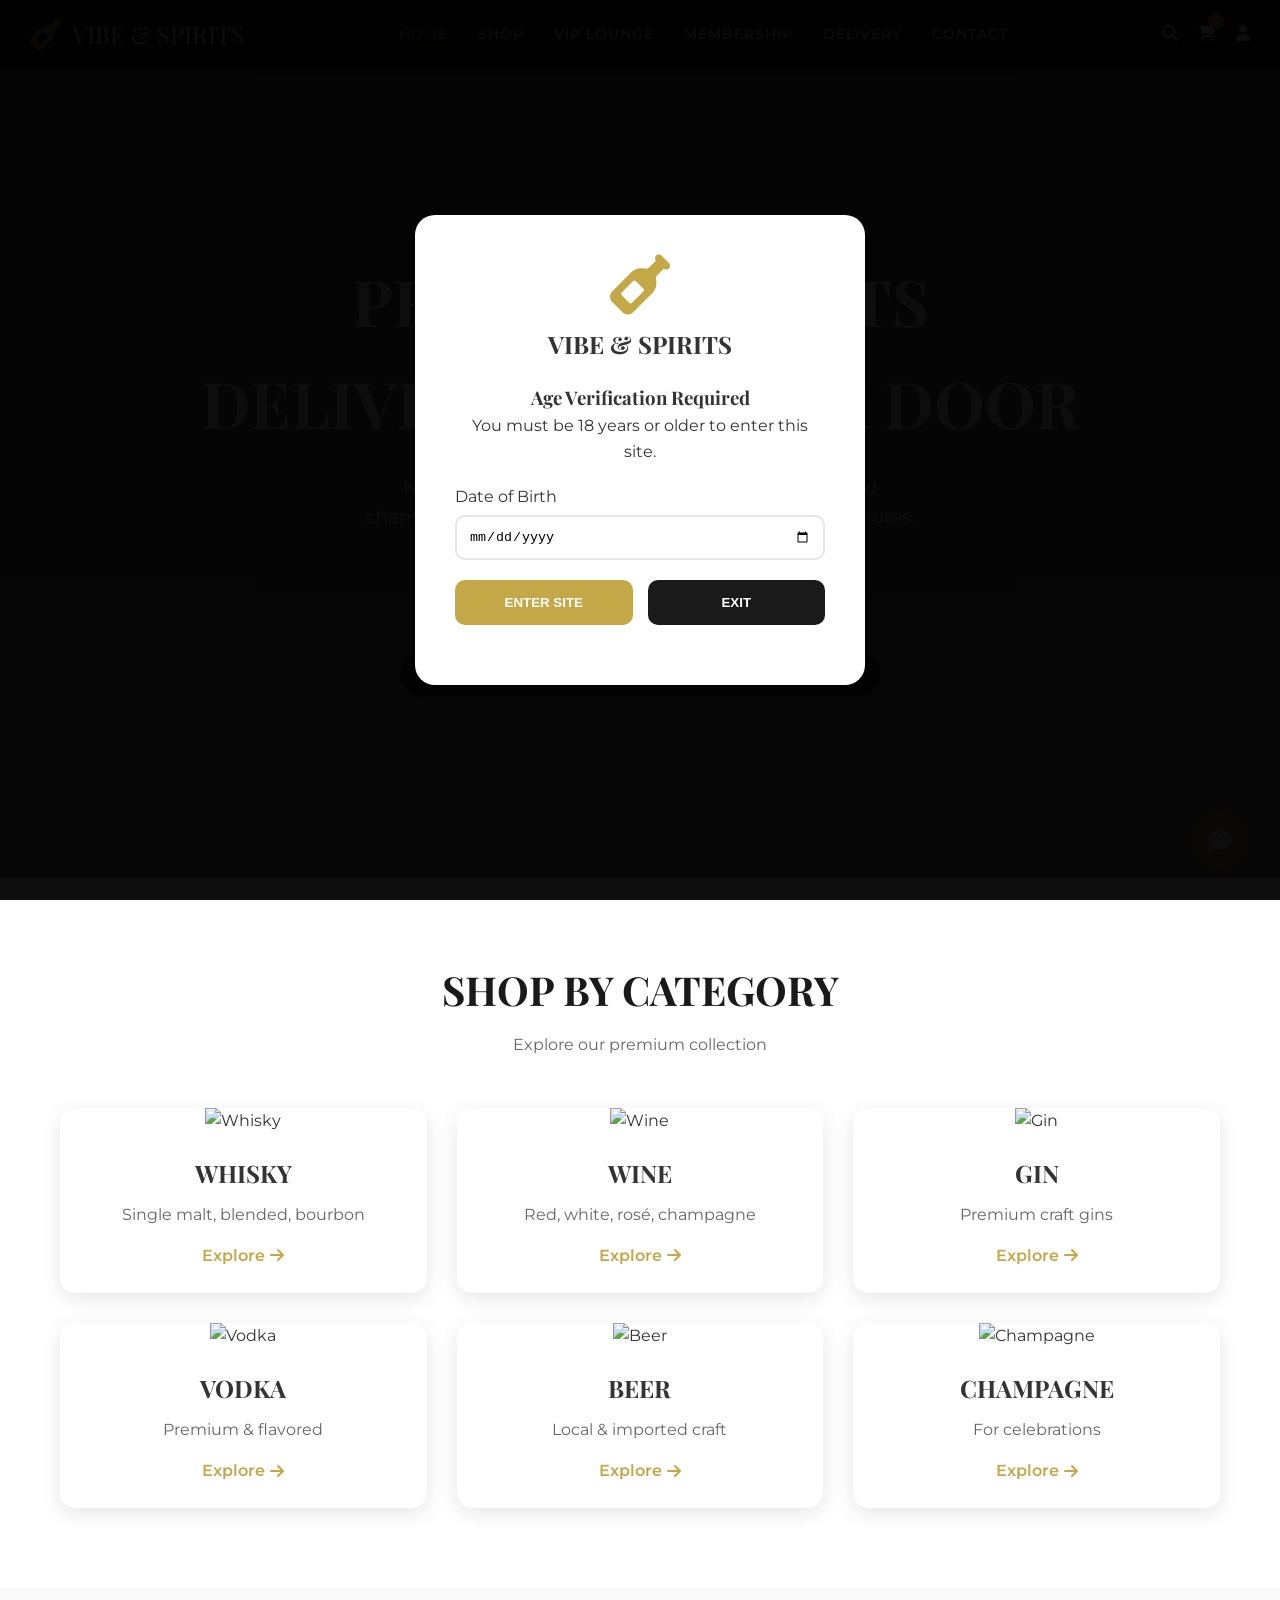
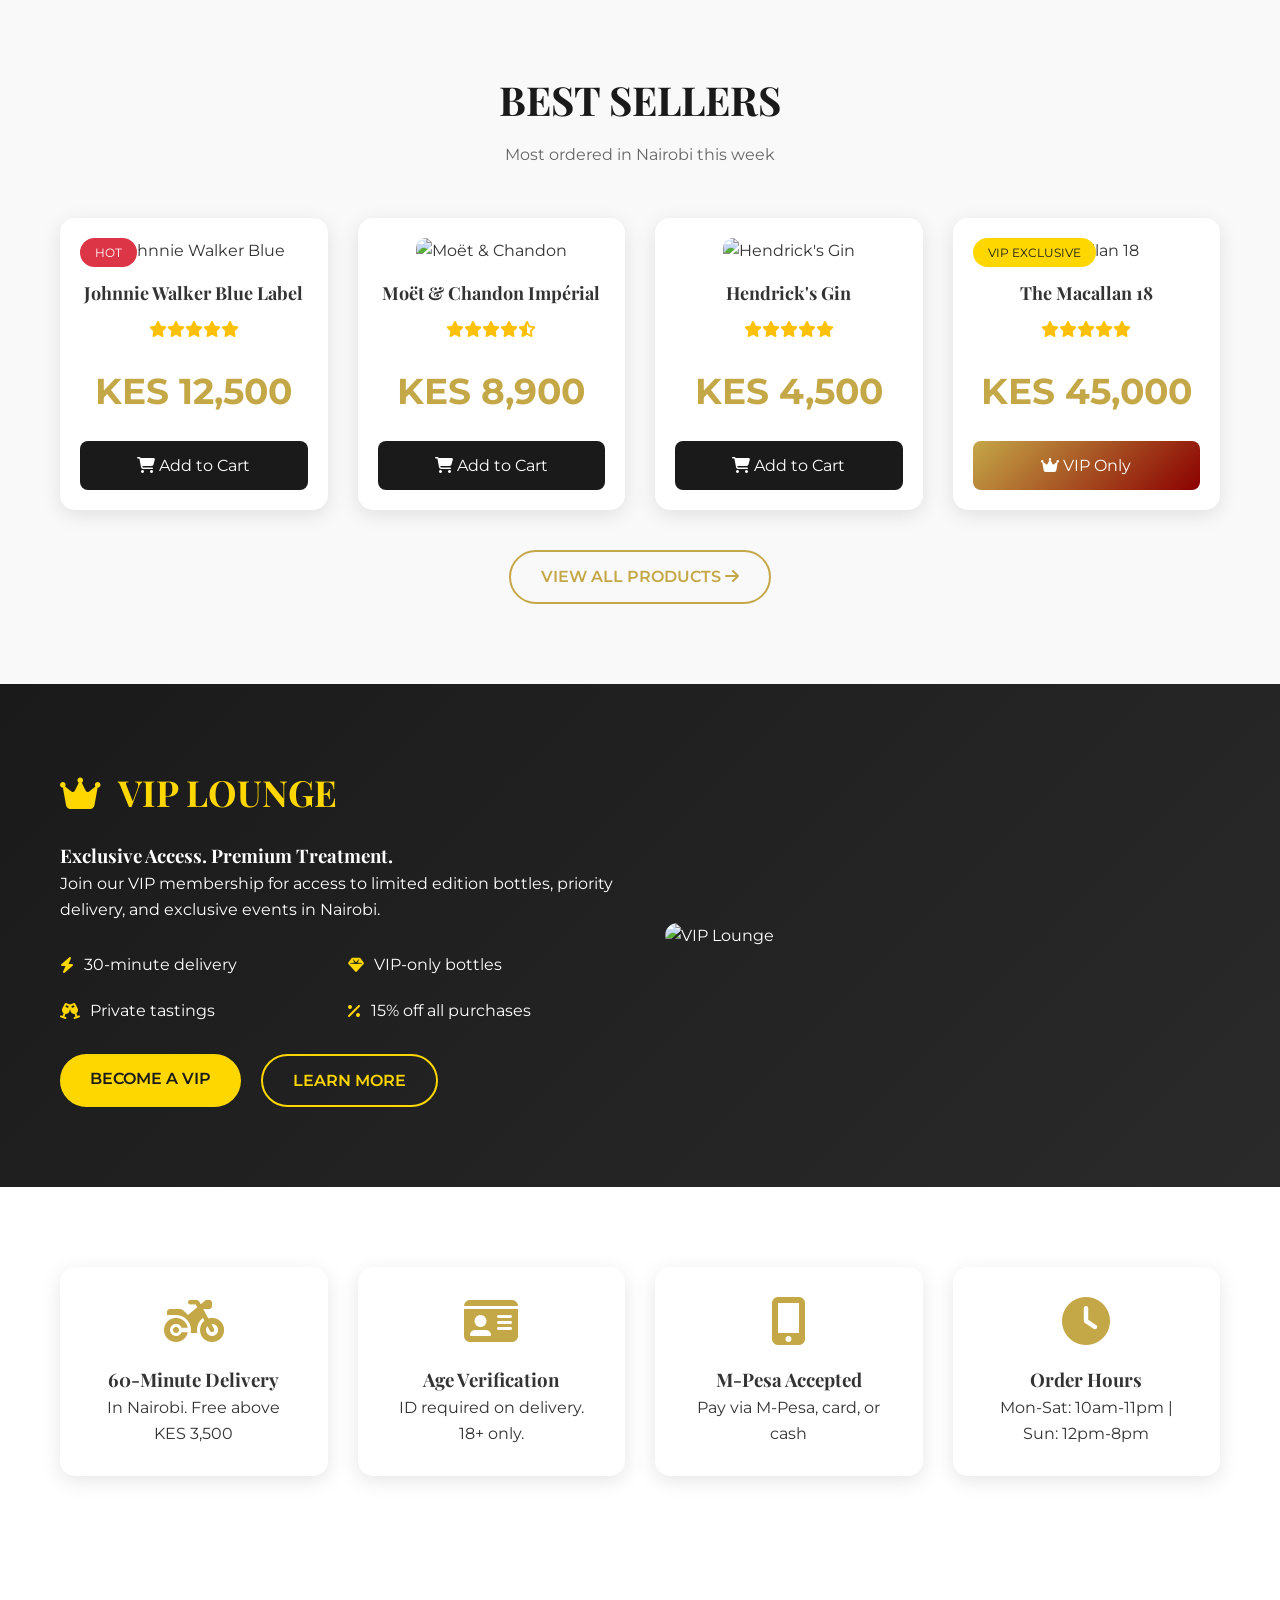
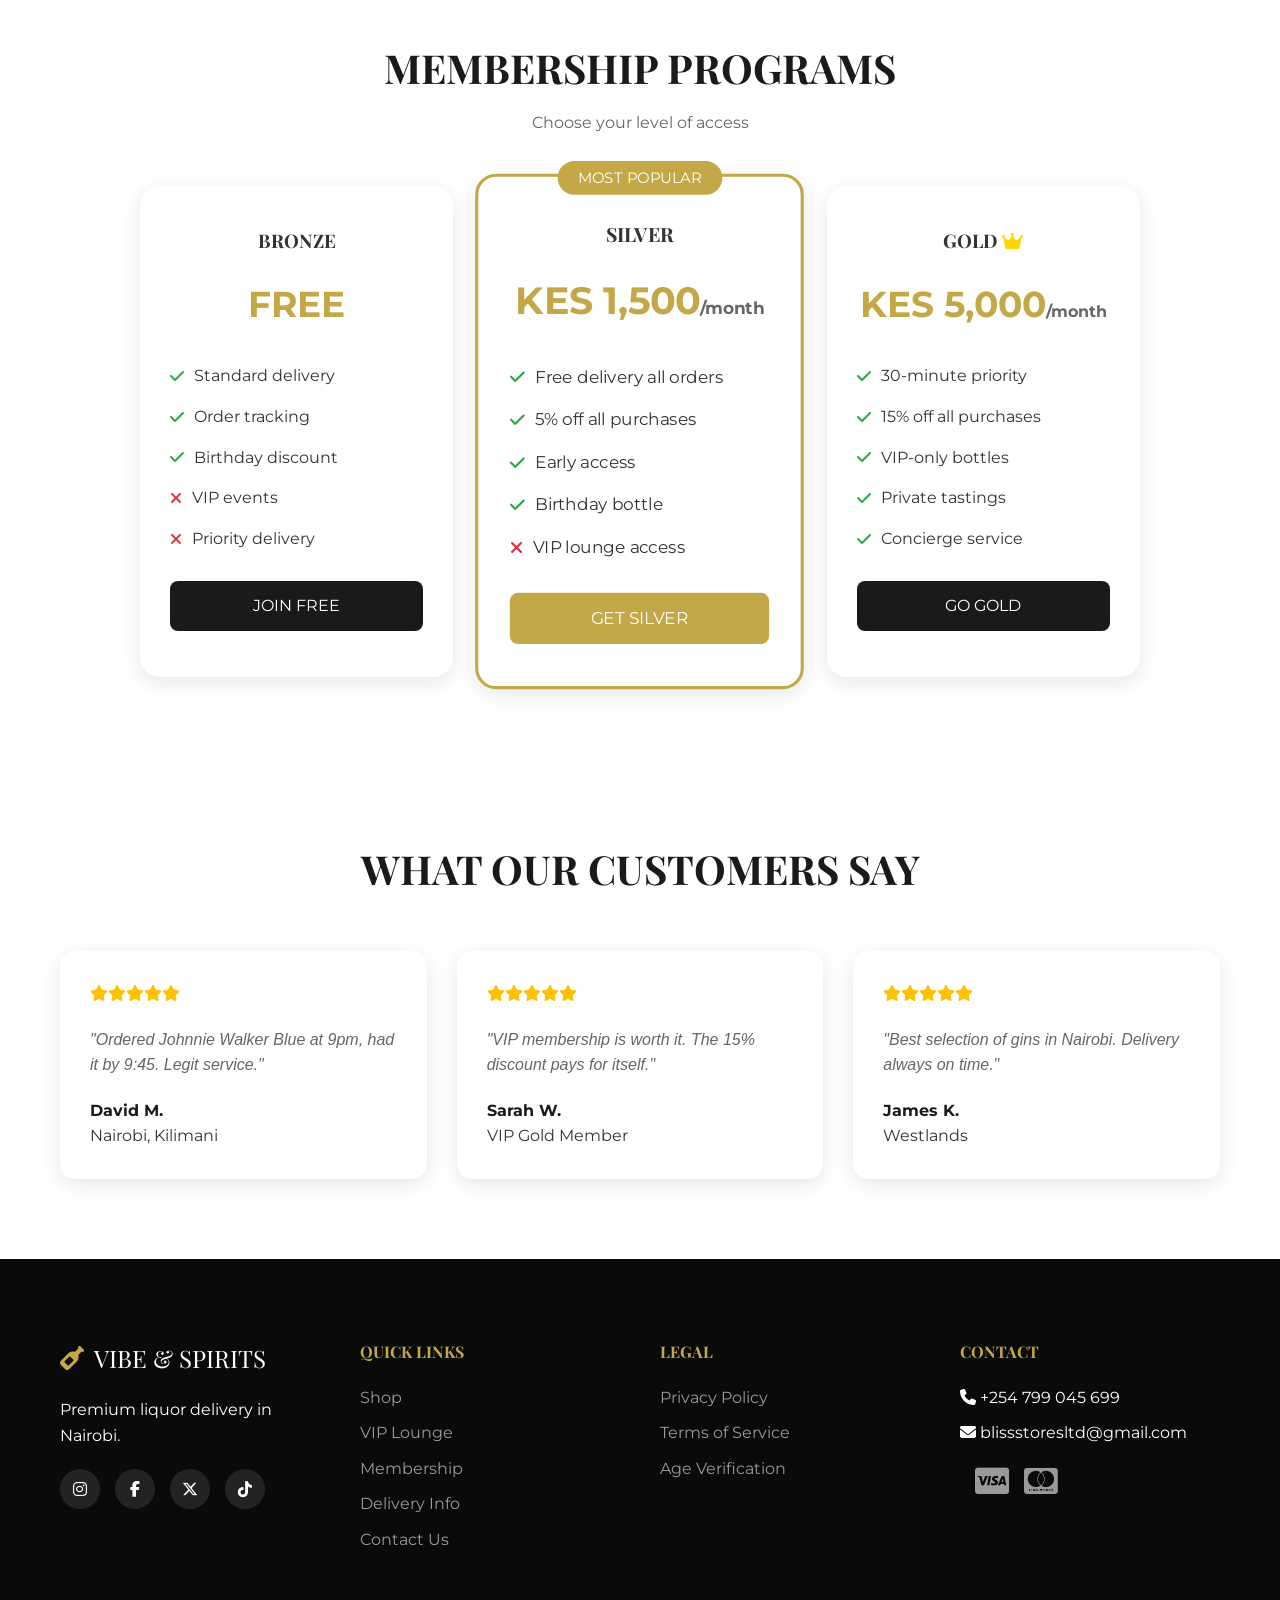
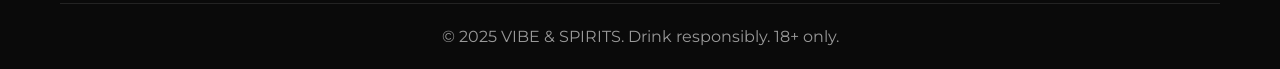
==== commit 1559f2b0: "Update index.html" ====
--- a/index.html
+++ b/index.html
@@ -364,8 +364,8 @@
                 <div class="footer-col">
                     <h4>CONTACT</h4>
                     <ul>
-                        <li><i class="fas fa-phone"></i> +254 700 000 000</li>
-                        <li><i class="fas fa-envelope"></i> info@vibespirits.co.ke</li>
+                        <li><i class="fas fa-phone"></i> +254 799 045 699</li>
+                        <li><i class="fas fa-envelope"></i> blissstoresltd@gmail.com</li>
                     </ul>
                     <div class="payment-methods">
                         <i class="fab fa-cc-mpesa"></i>
--- a/styles.css
+++ b/styles.css
@@ -757,3 +757,34 @@
         flex-direction: column;
     }
 }
+/* Additional styles for new pages */
+.btn-vip {
+    background: gold;
+    color: var(--secondary);
+    padding: 12px 30px;
+    border-radius: 50px;
+    text-decoration: none;
+    font-weight: 600;
+    display: inline-block;
+    transition: all 0.3s ease;
+}
+
+.btn-vip:hover {
+    background: #FFE55C;
+    transform: translateY(-2px);
+}
+
+.vip-btn {
+    background: linear-gradient(135deg, #C4A747, #8B0000) !important;
+}
+
+.featured-btn {
+    background: var(--primary) !important;
+}
+
+/* Fix for buttons that were changed from button to a */
+.add-to-cart {
+    display: inline-block;
+    text-align: center;
+    text-decoration: none;
+}
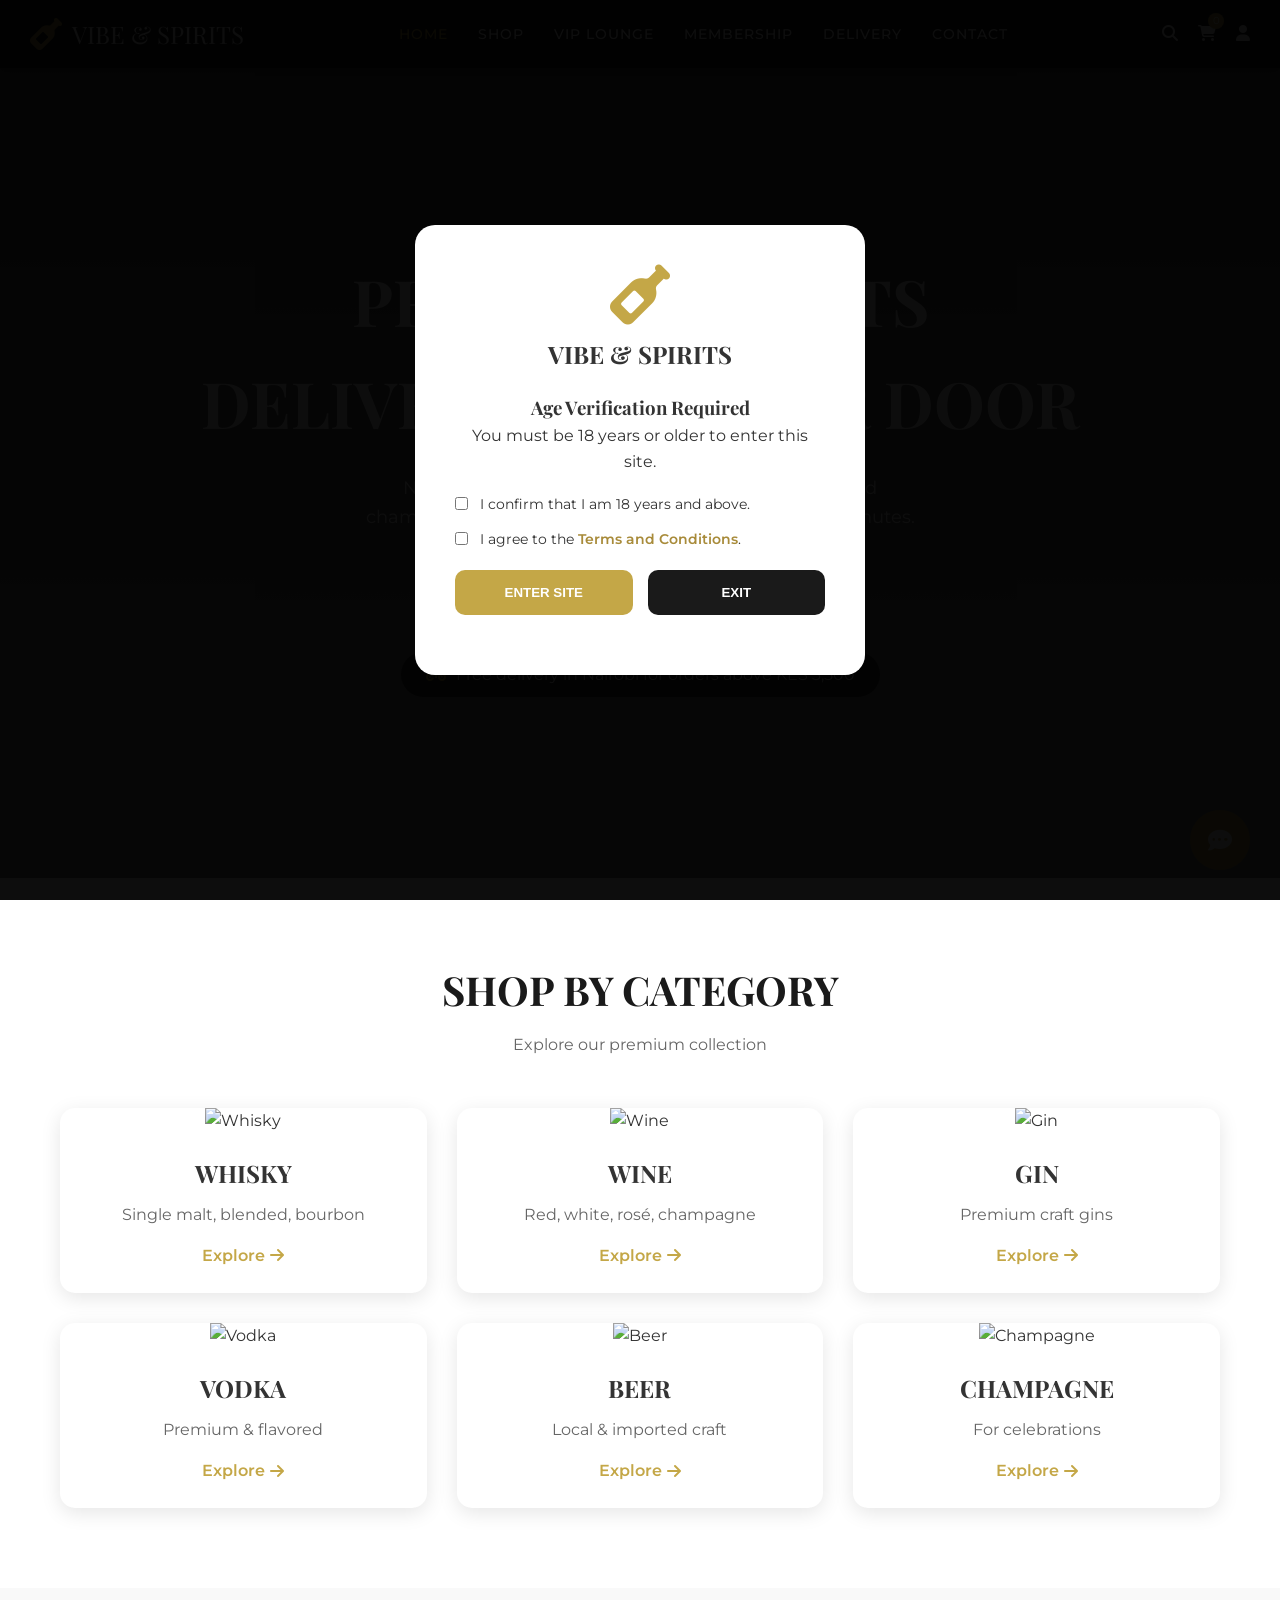
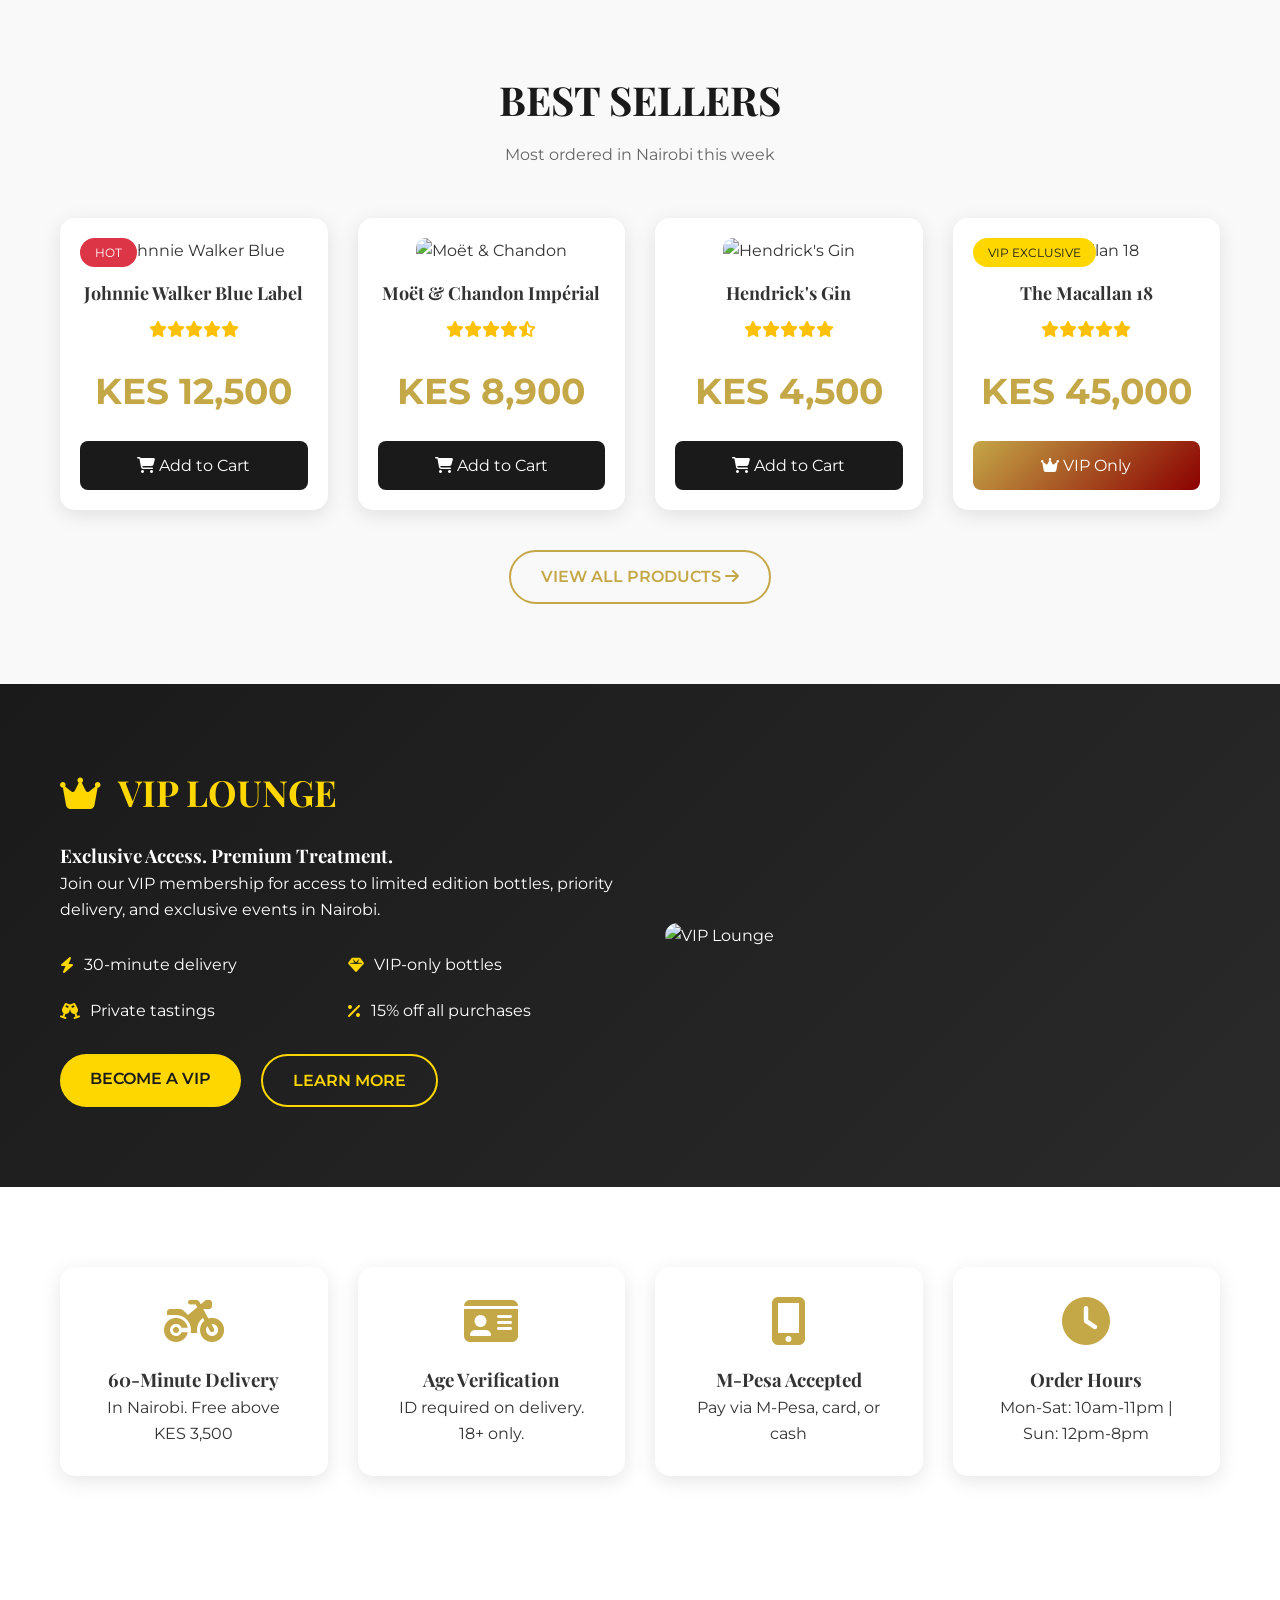
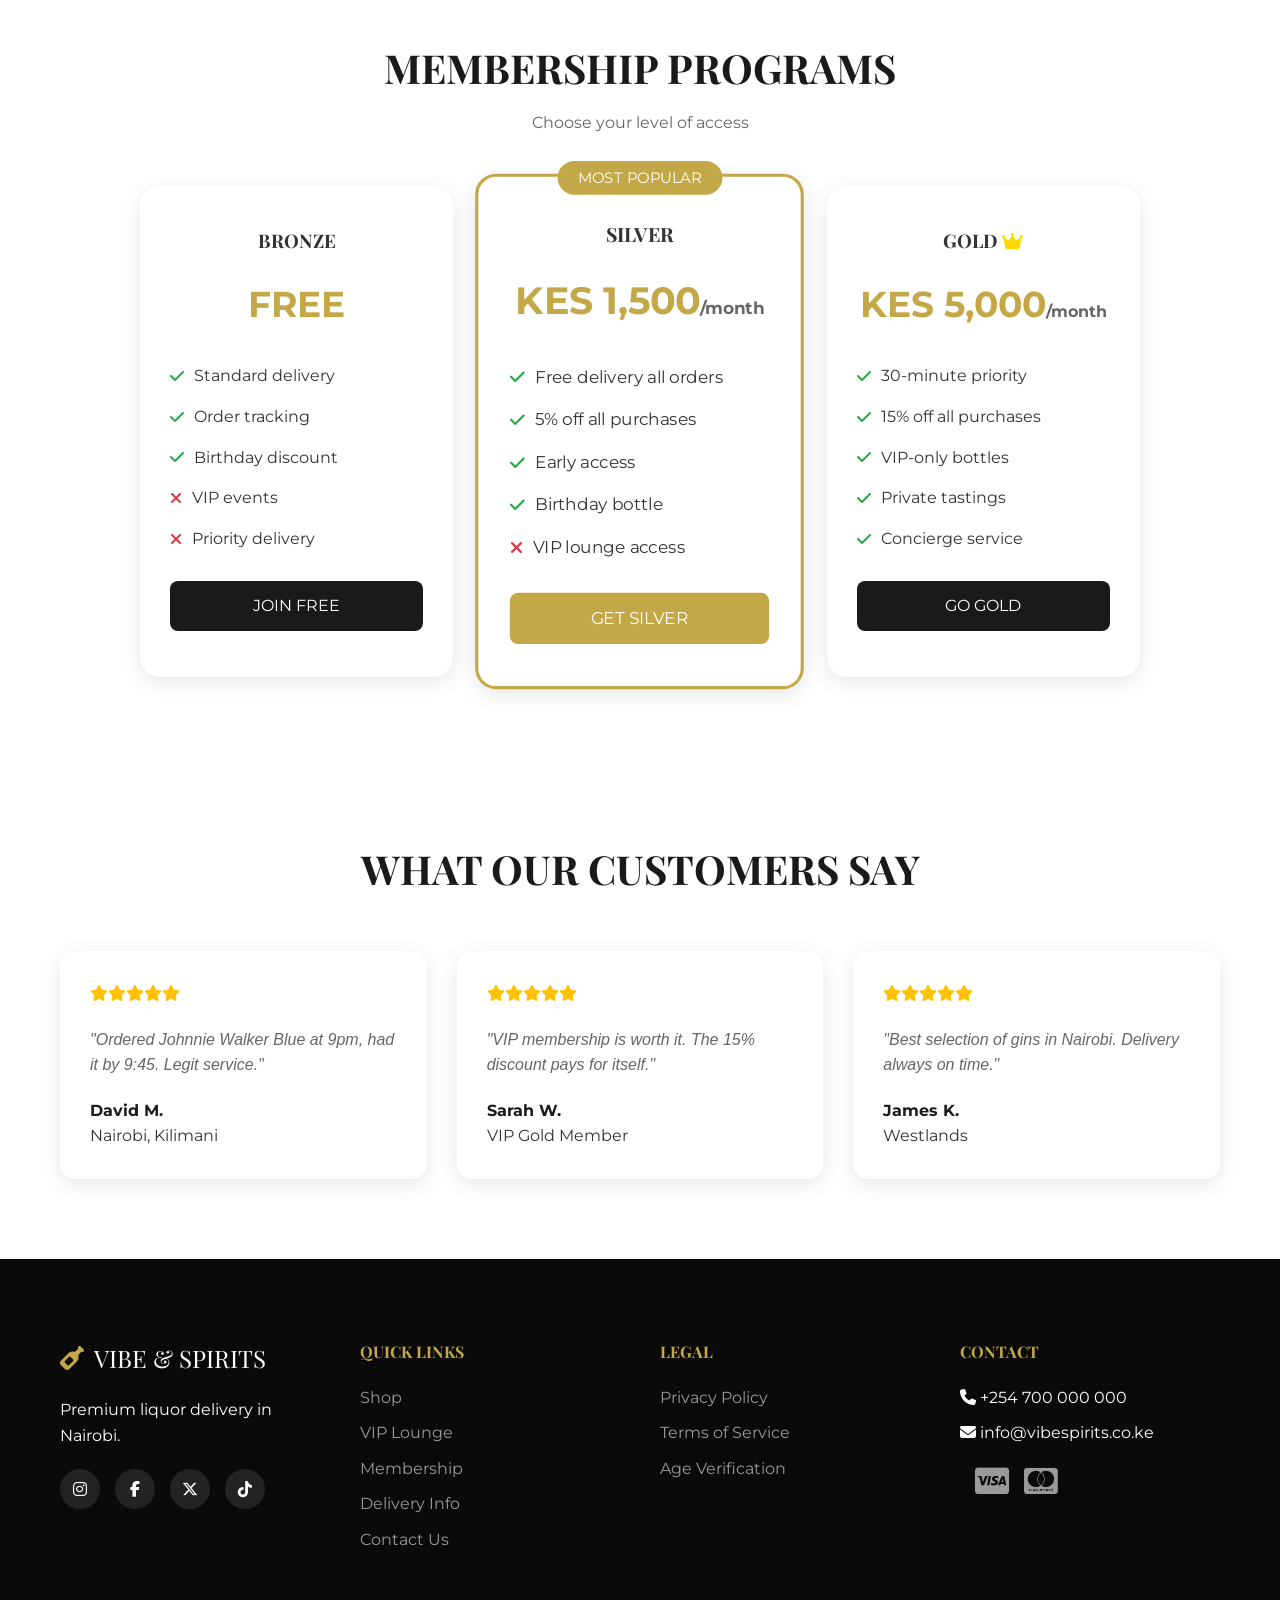
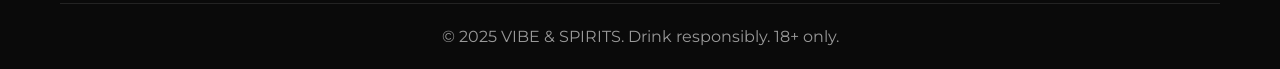
==== commit 4333a651: "Implement age verification modal with checkbox confirmation across multiple pages" ====
--- a/index.html
+++ b/index.html
@@ -21,9 +21,15 @@
             <h3>Age Verification Required</h3>
             <p>You must be 18 years or older to enter this site.</p>
             
-            <div class="dob-input">
-                <label for="dob">Date of Birth</label>
-                <input type="date" id="dob">
+            <div class="modal-checklist">
+                <label class="modal-checkbox" for="confirmAdult">
+                    <input type="checkbox" id="confirmAdult">
+                    <span>I confirm that I am 18 years and above.</span>
+                </label>
+                <label class="modal-checkbox" for="agreeTerms">
+                    <input type="checkbox" id="agreeTerms">
+                    <span>I agree to the <a href="#">Terms and Conditions</a>.</span>
+                </label>
             </div>
             
             <div class="modal-buttons">
@@ -364,8 +370,8 @@
                 <div class="footer-col">
                     <h4>CONTACT</h4>
                     <ul>
-                        <li><i class="fas fa-phone"></i> +254 799 045 699</li>
-                        <li><i class="fas fa-envelope"></i> blissstoresltd@gmail.com</li>
+                        <li><i class="fas fa-phone"></i> +254 700 000 000</li>
+                        <li><i class="fas fa-envelope"></i> info@vibespirits.co.ke</li>
                     </ul>
                     <div class="payment-methods">
                         <i class="fab fa-cc-mpesa"></i>
--- a/styles.css
+++ b/styles.css
@@ -72,7 +72,8 @@
     margin: 10px 0 20px;
 }
 
-.dob-input {
+.dob-input,
+.modal-checklist {
     text-align: left;
     margin: 20px 0;
 }
@@ -83,6 +84,31 @@
     border: 2px solid var(--border);
     border-radius: 10px;
     margin-top: 5px;
+}
+
+.modal-checklist {
+    display: grid;
+    gap: 14px;
+}
+
+.modal-checkbox {
+    display: flex;
+    align-items: flex-start;
+    gap: 12px;
+    font-size: 14px;
+    color: var(--text-dark);
+    line-height: 1.5;
+}
+
+.modal-checkbox input {
+    margin-top: 3px;
+    accent-color: var(--primary);
+}
+
+.modal-checkbox a {
+    color: var(--primary-dark);
+    font-weight: 600;
+    text-decoration: none;
 }
 
 .modal-buttons {
@@ -717,12 +743,85 @@
 }
 
 @media (max-width: 768px) {
+    .nav-container {
+        position: relative;
+        padding: 15px 20px;
+    }
+
+    .logo {
+        min-width: 0;
+        gap: 8px;
+        font-size: 18px;
+        flex: 1;
+        overflow: hidden;
+    }
+
+    .logo i {
+        font-size: 24px;
+        flex-shrink: 0;
+    }
+
+    .logo span {
+        overflow: hidden;
+        text-overflow: ellipsis;
+        white-space: nowrap;
+    }
+
+    .nav-icons {
+        gap: 12px;
+        flex-shrink: 0;
+        position: relative;
+        z-index: 1200;
+    }
+
+    .icon-link {
+        display: inline-flex;
+        align-items: center;
+        justify-content: center;
+        width: 34px;
+        height: 34px;
+    }
+
     .nav-menu {
         display: none;
+        position: absolute;
+        top: calc(100% + 12px);
+        left: 20px;
+        right: 20px;
+        background: rgba(26, 26, 26, 0.98);
+        border: 1px solid rgba(255, 255, 255, 0.08);
+        border-radius: 16px;
+        box-shadow: 0 18px 40px rgba(0,0,0,0.35);
+        padding: 18px 20px;
+        z-index: 1100;
+    }
+
+    .nav-menu.active {
+        display: block;
+    }
+
+    .nav-menu ul {
+        flex-direction: column;
+        gap: 16px;
+    }
+
+    .nav-menu a {
+        display: block;
+        padding: 6px 0;
     }
     
     .hamburger {
-        display: block;
+        display: inline-flex;
+        align-items: center;
+        justify-content: center;
+        width: 42px;
+        height: 42px;
+        border-radius: 10px;
+        font-size: 20px;
+        cursor: pointer;
+        position: relative;
+        z-index: 1200;
+        -webkit-tap-highlight-color: transparent;
     }
     
     .hero-content h1 {
@@ -741,6 +840,22 @@
 }
 
 @media (max-width: 480px) {
+    .nav-container {
+        padding: 14px 16px;
+    }
+
+    .logo {
+        font-size: 16px;
+    }
+
+    .logo span {
+        max-width: 120px;
+    }
+
+    .nav-icons {
+        gap: 8px;
+    }
+
     .hero-content h1 {
         font-size: 28px;
     }
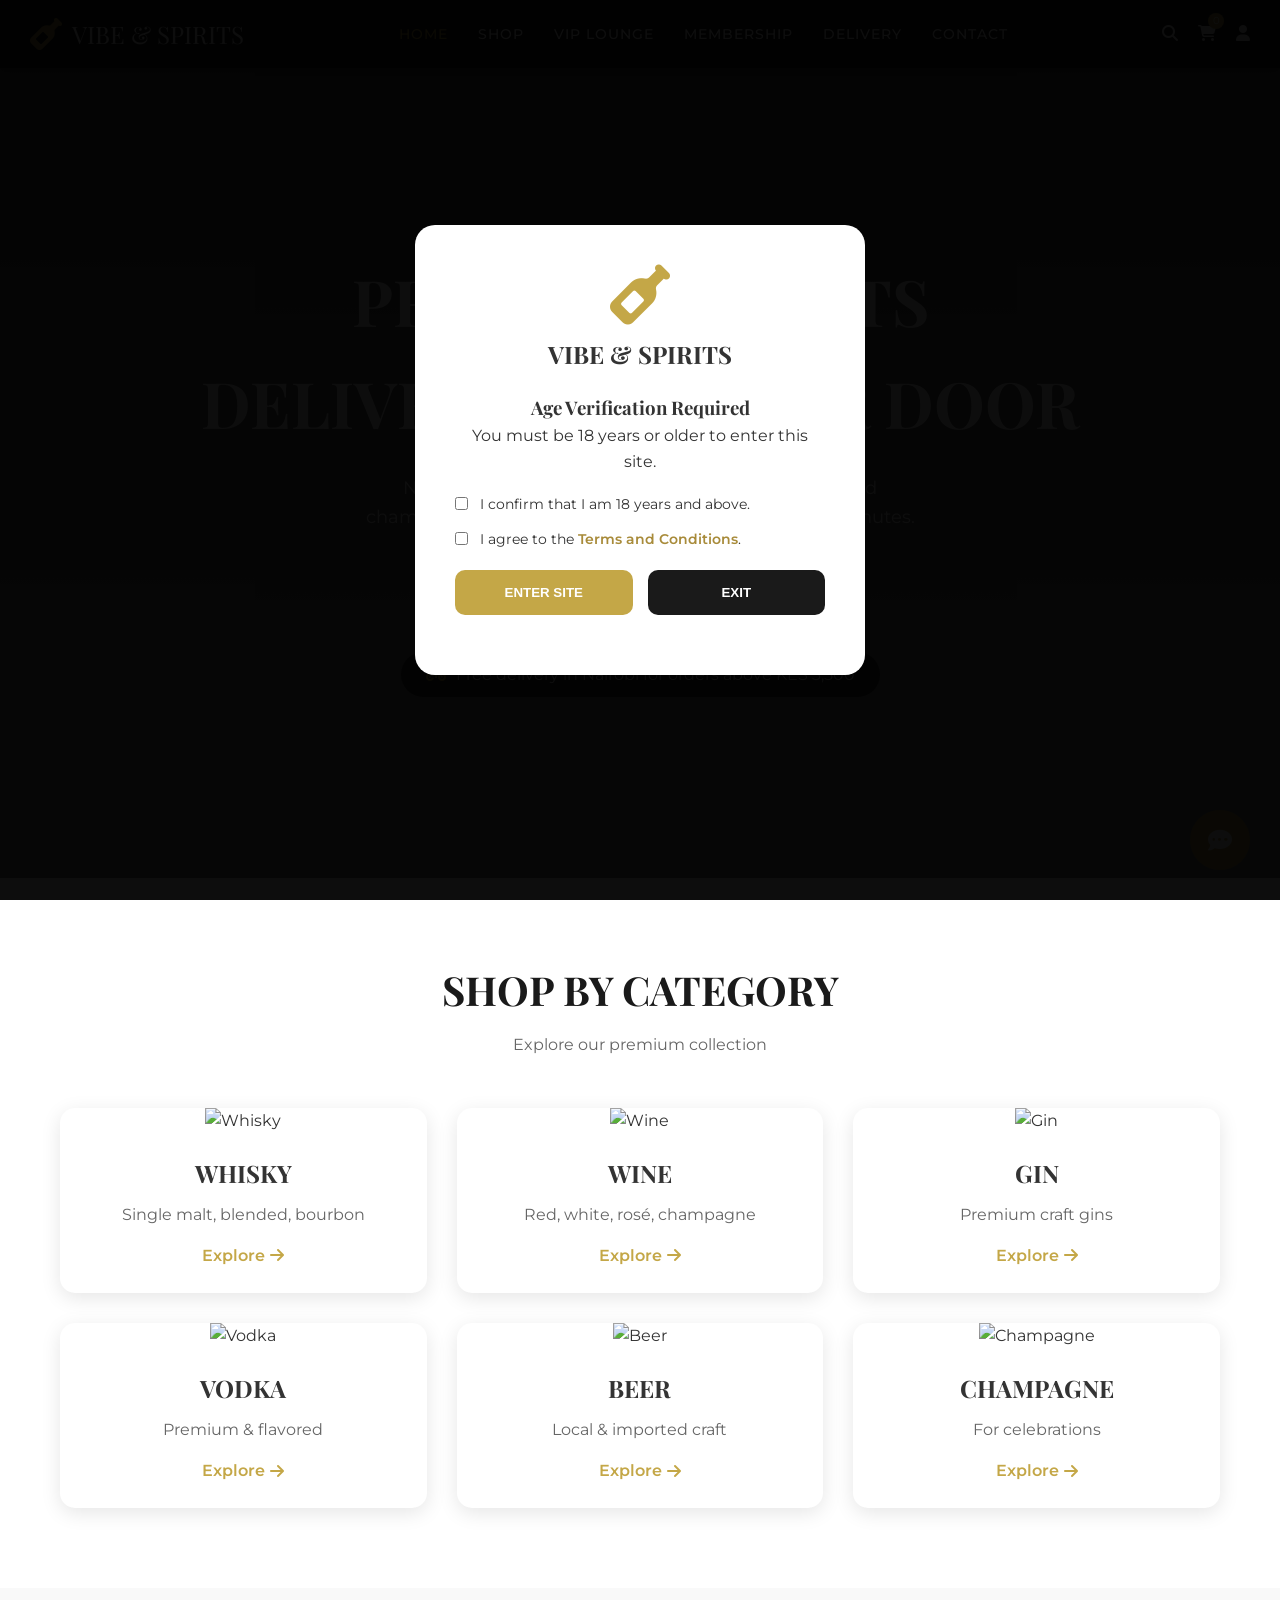
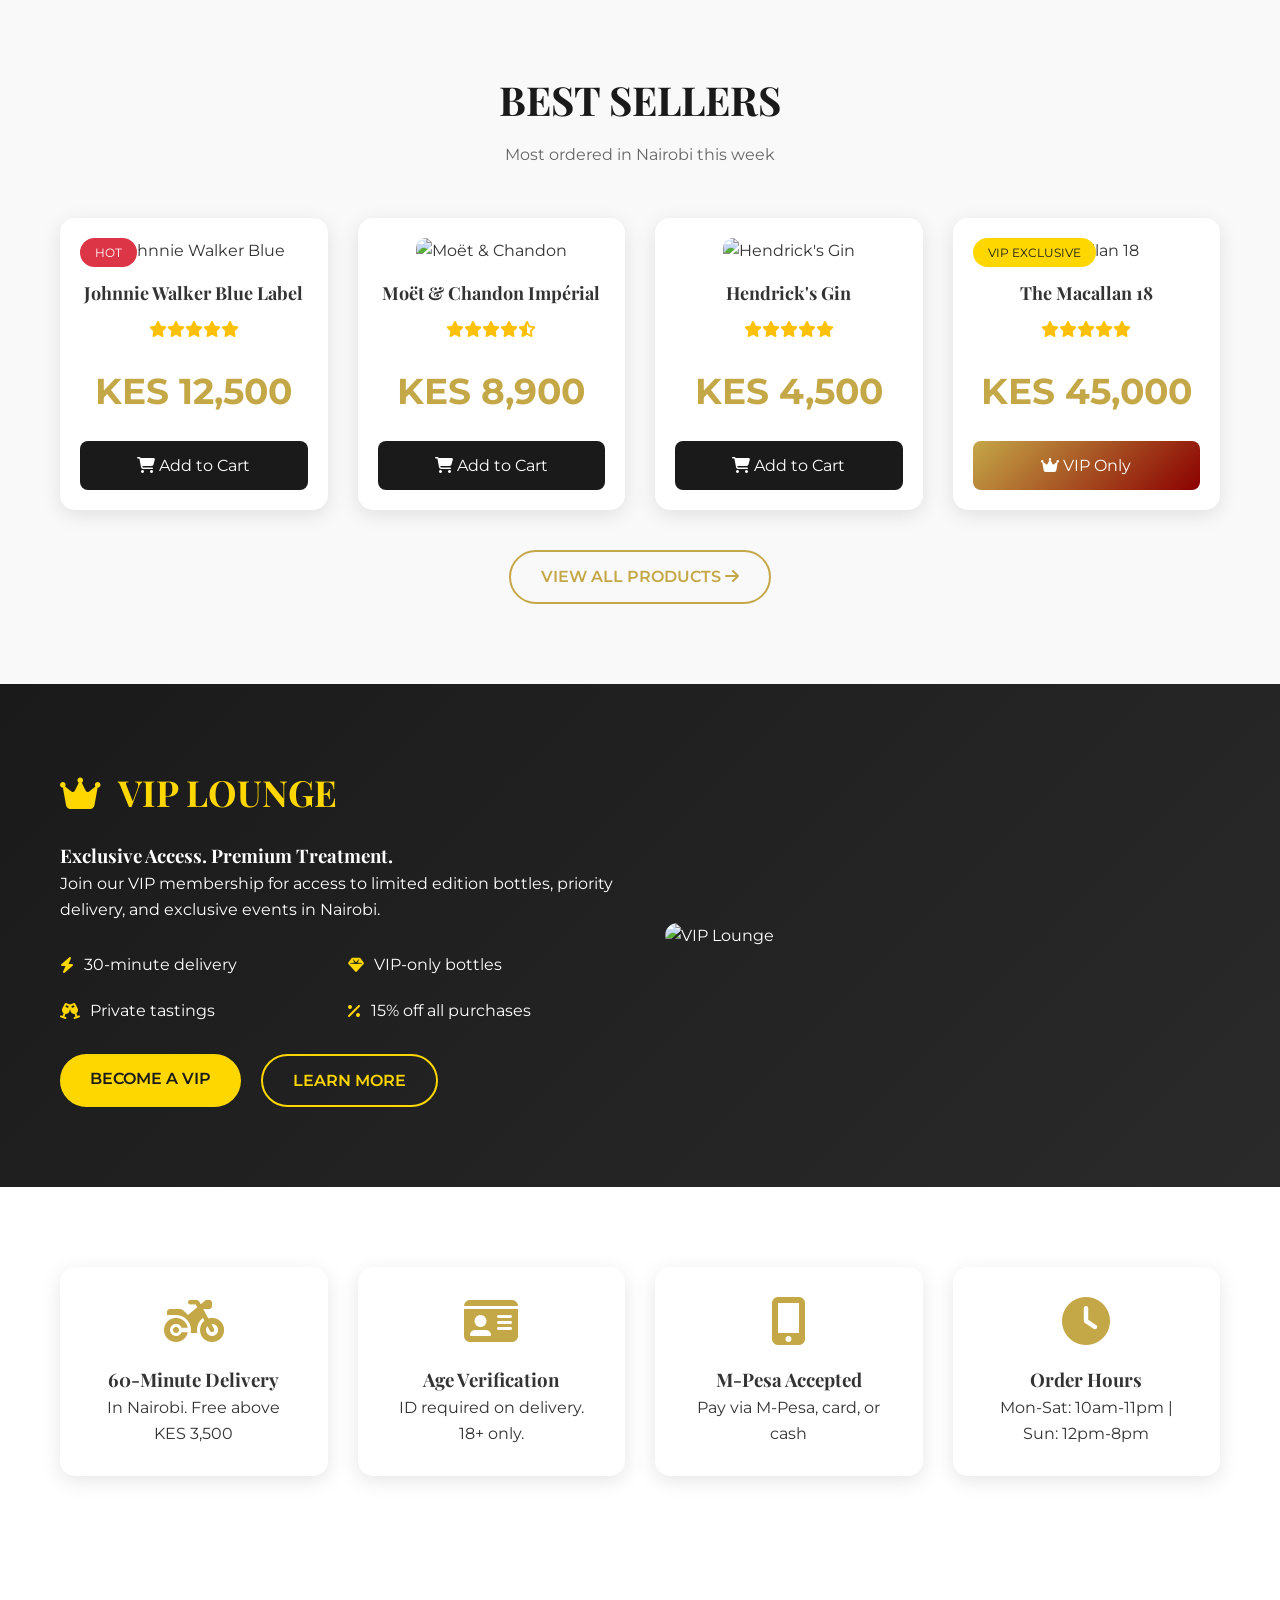
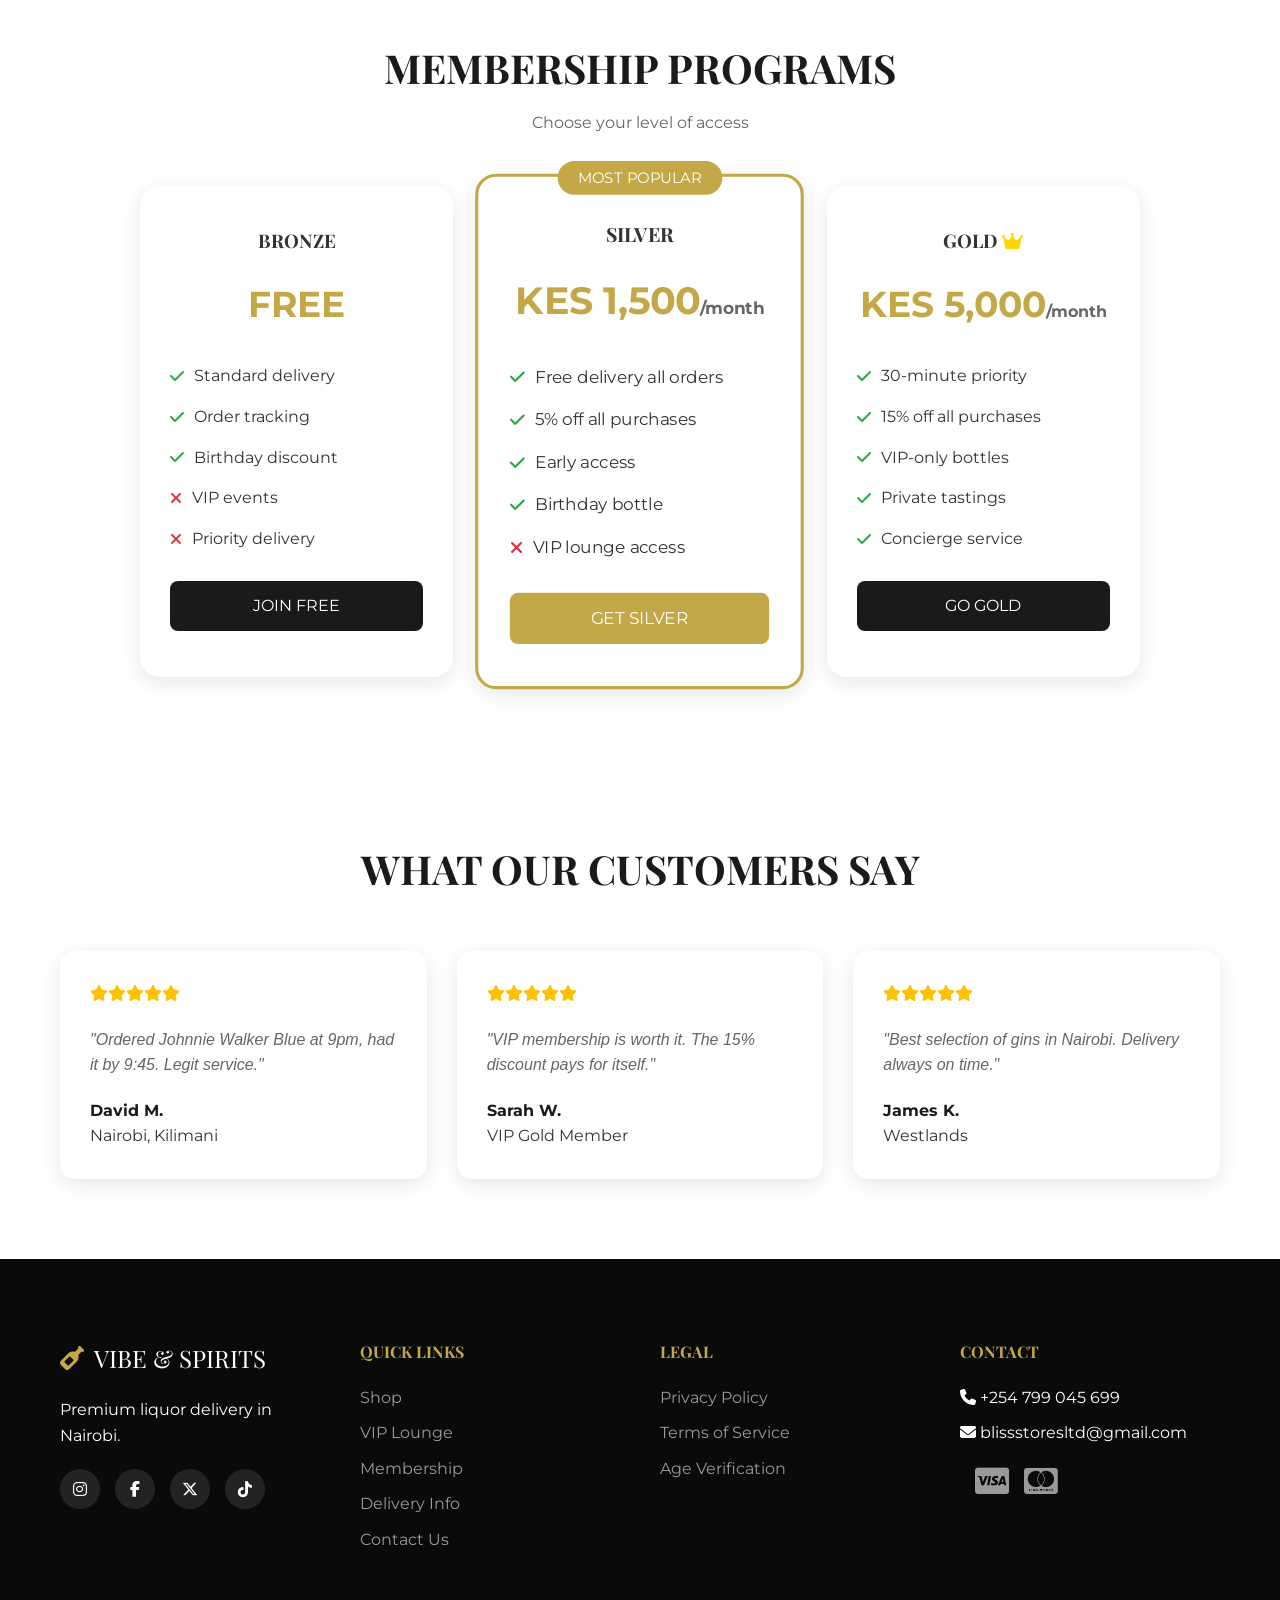
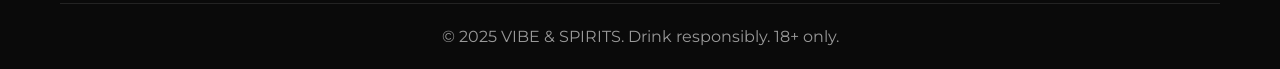
==== commit 5343e830: "Merge branch 'main' of https://github.com/Calekyz/The-Bliss-Store" ====
--- a/index.html
+++ b/index.html
@@ -370,8 +370,8 @@
                 <div class="footer-col">
                     <h4>CONTACT</h4>
                     <ul>
-                        <li><i class="fas fa-phone"></i> +254 700 000 000</li>
-                        <li><i class="fas fa-envelope"></i> info@vibespirits.co.ke</li>
+                        <li><i class="fas fa-phone"></i> +254 799 045 699</li>
+                        <li><i class="fas fa-envelope"></i> blissstoresltd@gmail.com</li>
                     </ul>
                     <div class="payment-methods">
                         <i class="fab fa-cc-mpesa"></i>
